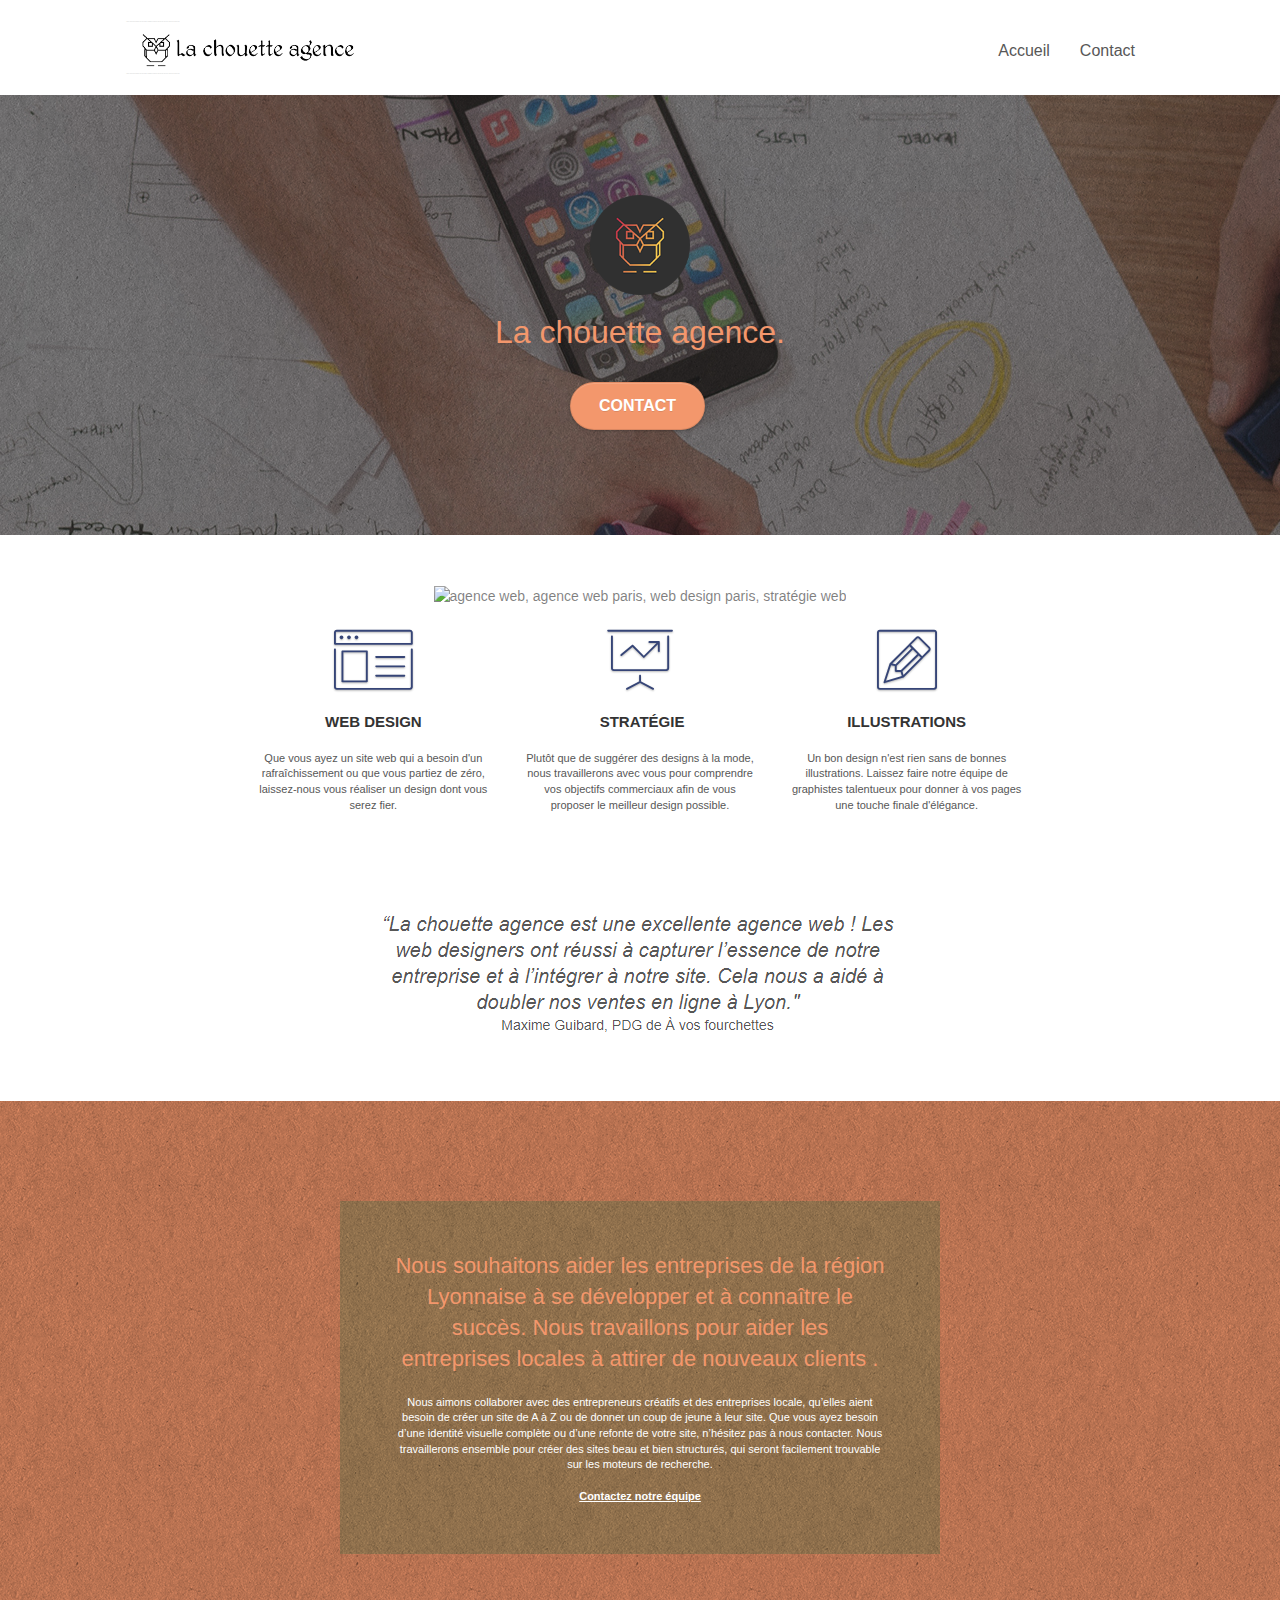
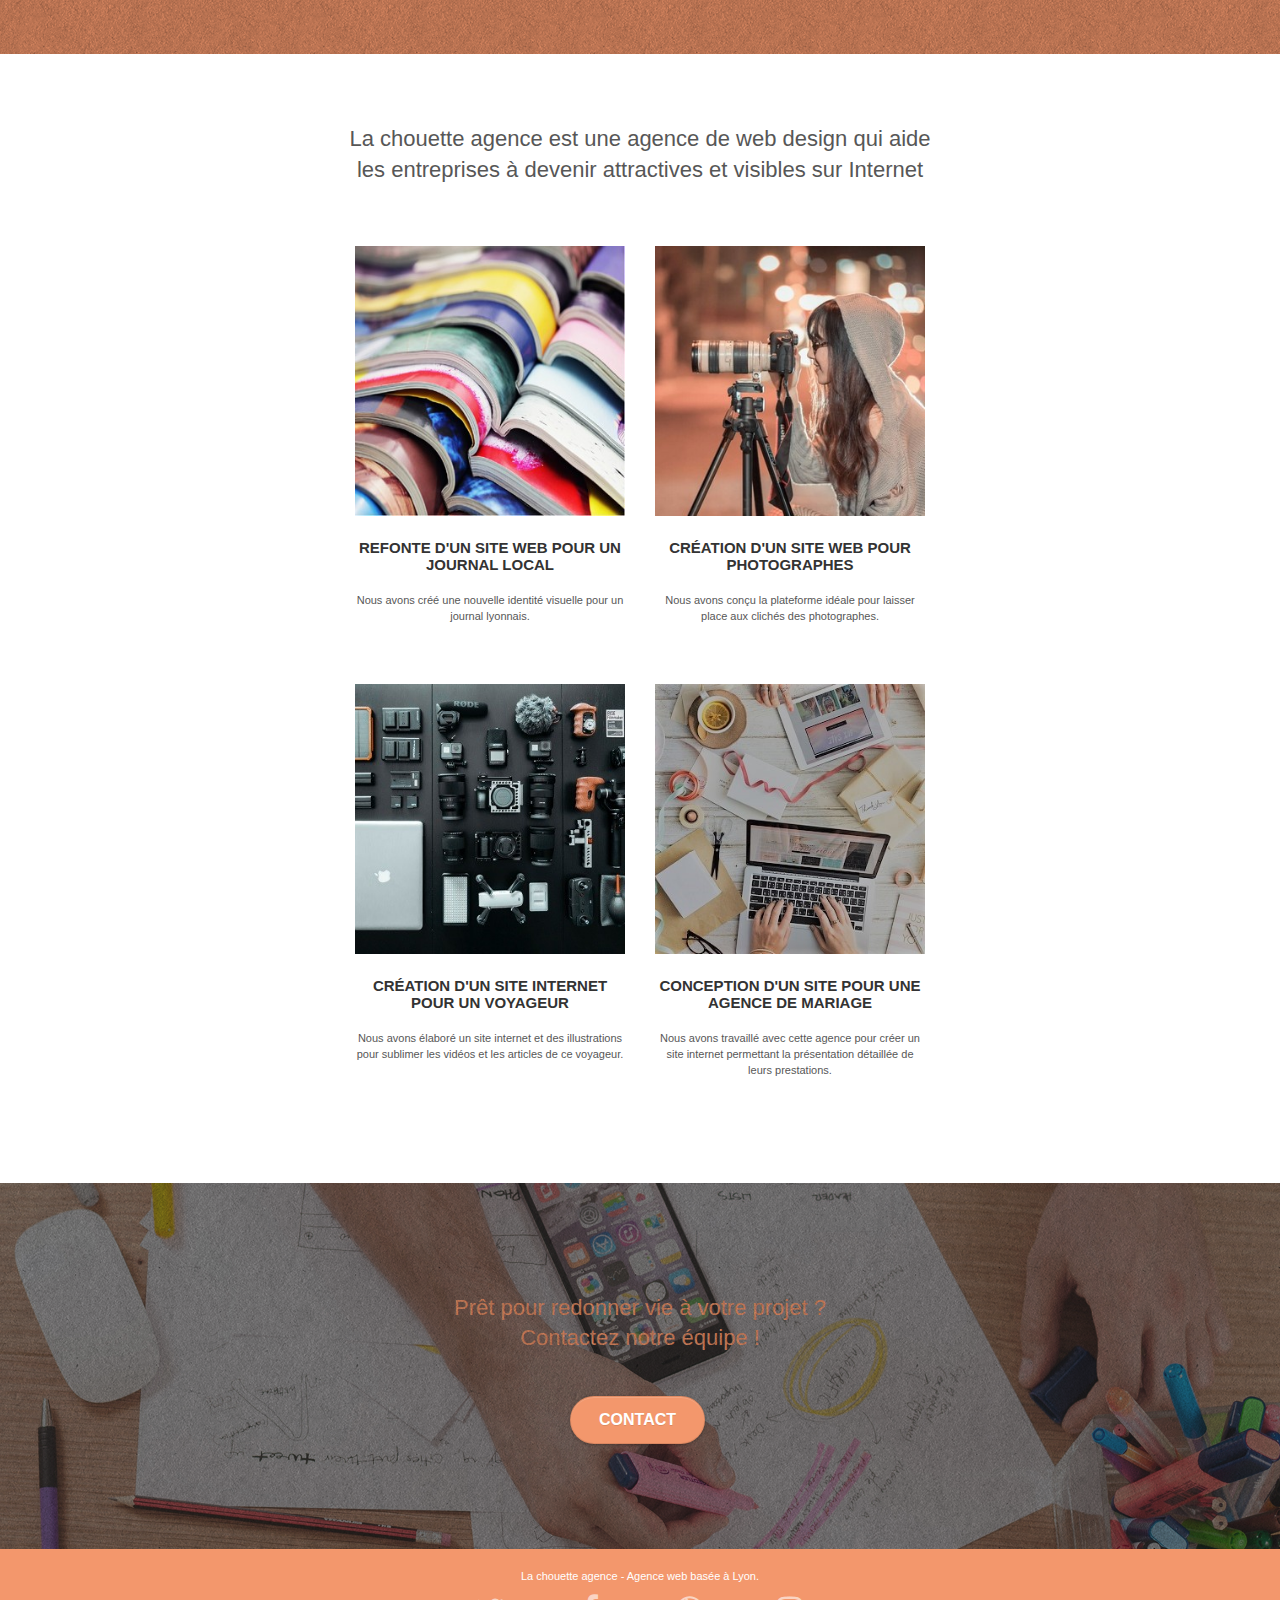
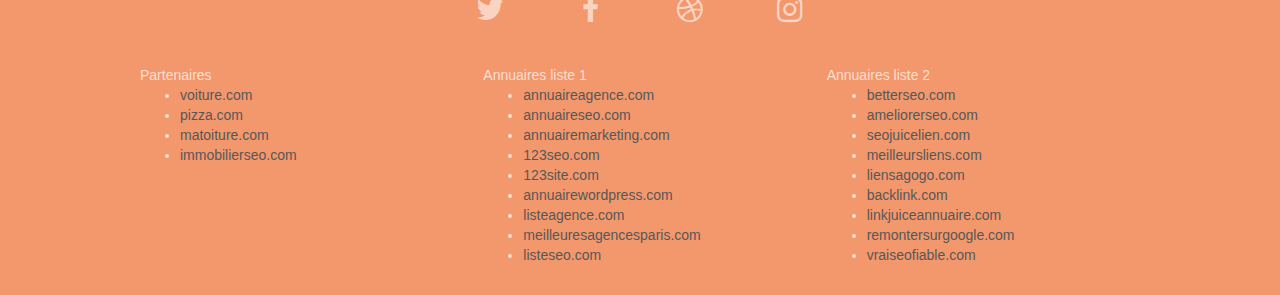
==== index.html @ 69752215 "images + html" ====
<!doctype html>
<html lang="fr">
<head>
    <meta charset="utf-8">
    <meta name="keywords" content="seo, google, site web, site internet, agence design paris, agence design, agence design,agence design,agence design,agence design,agence design,agence design,agence design,agence design">
    <meta name="description" content="La chouette agence est une agence de web design qui aide les entreprises à devenir attractives et visible sur Internet. ">
    <meta name="viewport" content="width=device-width, initial-scale=1.0, viewport-fit=cover">
    <link rel="shortcut icon" type="image/png" href="favicon.jpg">
    
	<link rel="stylesheet" type="text/css" href="./css/bootstrap.css">
	<link rel="stylesheet" type="text/css" href="style.css">
	<link rel="stylesheet" type="text/css" href="./css/font-awesome.css">
	<link rel="stylesheet" type="text/css" href="./css/et-line.css">
	
    
	<script src="./js/jquery-2.1.0.js"></script>
	<script src="./js/bootstrap.js"></script>
	<script src="./js/blocs.js"></script>
	<script src="./js/jquery.touchSwipe.js" defer></script>
	<script src="./js/gmaps.js"></script>

    <title>La Chouette Agence - Agence Web Designer</title>

    
<!-- Analytics -->
 
<!-- Analytics END -->
    
</head>
<body>
<!-- Principal conteneur -->
<div class="page-container">
    
<!-- bloc-0 -->
<div class="bloc bgc-white l-bloc " id="bloc-0">
	<div class="container bloc-sm">

		<nav class="navbar row">
			<div class="navbar-header">
				<div class="keywords" style="color:#cccccc;font-size:1px;">Agence web à paris, stratégie web, web design, illustrations, design de site web, site web, web, internet, site internet, site</div>
				<a class="navbar-brand" href="index.html"><img src="img/la-chouette-agence.png" alt="paris web design logo agence web meilleure agence" height="40" /></a>
				<div class="keywords" style="color:#cccccc;font-size:1px;">Agence web à paris, stratégie web, web design, illustrations, design de site web, site web, web, internet, site internet, site</div>
				<button id="nav-toggle" type="button" class="ui-navbar-toggle navbar-toggle" data-toggle="collapse" data-target=".navbar-1">
					<span class="sr-only">Toggle navigation</span><span class="icon-bar"></span><span class="icon-bar"></span><span class="icon-bar"></span>
				</button>
			</div>
			<div class="collapse navbar-collapse navbar-1 special-dropdown-nav">
				<ul class="site-navigation nav navbar-nav">
					<li>
						<a href="index.html">Accueil</a>
					</li>
					<li>
					</li>
					<li>
						<a href="contact.html">Contact</a>
					</li>
				</ul>
			</div>
		</nav>
	</div>
</div>
<!-- bloc-0 END -->

<!-- bloc-1-presentation -->
<div class="bloc bgc-dark-slate-blue bg-banniere d-bloc bg-t-edge bloc-bg-texture texture-paper b-parallax" id="bloc-1-hero">
	<div class="container bloc-lg">
		<div class="row tight-width-whitespace">
			<div class="col-sm-12">
				<img src="img/logo.png" class="center-block image-resize-mode" width="100" alt="La chouette agence, agence web paris, création logo paris" />
				<h1 class="text-center hero-bloc-text tc-white ">
					La chouette agence.
				</h1>
				<div class="text-center">
					<a href="contact.html" class="btn btn-lg btn-clean btn-rd cta-hero btn-atomic-tangerine" id="cta-hero">Contact</a>
				</div>
			</div>
		</div>
	</div>
</div>
<!-- bloc-1-presentation END -->

<!-- bloc-2-services -->
<div class="bloc bgc-white l-bloc" id="bloc-2-services">
	<div class="container bloc-md">
		<div class="row">
			<div class="col-sm-12 text-center">
				<img alt="agence web, agence web paris, web design paris, stratégie web" src="img/title.png" />
			</div>
		</div>
		<div class="row voffset-lg med-width-whitespace">
			<div class="col-sm-4">
				<div class="text-center">
					<span class="et-icon-browser sm-shadow icon-dark-slate-blue icons icon-lg"></span>
				</div>
				<h3 class="mg-md text-center">
					Web design
				</h3>
				<p class="text-center ">
					Que vous ayez un site web qui a besoin d'un rafraîchissement ou que vous partiez de zéro, laissez-nous vous réaliser un design dont vous serez fier.
				</p>
			</div>
			<div class="col-sm-4">
				<div class="text-center">
					<span class="et-icon-presentation sm-shadow icon-dark-slate-blue icons icon-lg"></span>
				</div>
				<h3 class="mg-md text-center">
					&nbsp;Stratégie
				</h3>
				<p class="text-center ">
					Plutôt que de suggérer des designs à la mode, nous travaillerons avec vous pour comprendre vos objectifs commerciaux afin de vous proposer le meilleur design possible.<br>
				</p>
			</div>
			<div class="col-sm-4">
				<div class="text-center">
					<span class="et-icon-edit sm-shadow icon-dark-slate-blue icons icon-lg"></span>
				</div>
				<h3 class="mg-md text-center">
					Illustrations
				</h3>
				<p class="text-center ">
					Un bon design n'est rien sans de bonnes illustrations. Laissez faire notre équipe de graphistes talentueux pour donner à vos pages une touche finale d'élégance.
				</p>
			</div>
		</div>
		<div class="row voffset-lg voffset">
			<div class="col-xs-12 col-md-8 col-md-offset-2 text-center">
				<img alt="agence web, agence web paris, web design paris, stratégie web" src="img/citation.png" />

			</div>
		</div>
	</div>
</div>
<!-- bloc-2-services END -->

<!-- bloc-3-what-i-do -->
<div class="bloc tc-white bgc-atomic-tangerine bg-presentation d-bloc bloc-bg-texture texture-paper b-parallax" id="bloc-3-what-i-do">
	<div class="container bloc-lg">
		<div class="row tight-width-whitespace black-background">
			<div class="col-sm-12">
				<h2 class="mg-md text-center tc-white">
					Nous souhaitons aider les entreprises de la région Lyonnaise à se développer et à connaître le succès. Nous travaillons pour aider les entreprises locales à attirer de nouveaux clients .<br>
				</h2>
				<p class="text-center white">
					Nous aimons collaborer avec des entrepreneurs créatifs et des entreprises locale, qu’elles aient besoin de créer un site de A à Z ou de donner un coup de jeune à leur site. Que vous ayez besoin d’une identité visuelle complète ou d’une refonte de votre site, n’hésitez pas à nous contacter. Nous travaillerons ensemble pour créer des sites beau et bien structurés, qui seront facilement trouvable sur les moteurs de recherche. <br><br><a class="ltc-white bold-link" href="page2.html">Contactez notre équipe</a><br>
				</p>
			</div>
		</div>
	</div>
</div>
<!-- bloc-3-what-i-do END -->

<!-- bloc-4-portfolio -->
<div class="bloc bgc-white l-bloc" id="bloc-2-services">
	<div class="container bloc-md">
		<div class="row">
			<div class="col-sm-12 text-center">
				<h2>La chouette agence est une agence de web design qui aide <br> 
					les entreprises à devenir attractives et visibles sur Internet </h2>
			</div>
		</div>
		<div class="row tight-width-whitespace portfolio-row">
			<div class="col-sm-6">
				<a href="#" data-lightbox="img/1-journal.jpg" data-gallery-id="gallery-1" data-caption="Refonte d'un site web pour un journal local" data-frame="snapshot-lb"><img src="img/1-journal.jpg" alt="paris web design logo agence web meilleure agence et refonte site web journal" class="img-responsive portfolio-thumb" /></a>
				<h3 class="mg-md text-center">
					Refonte d'un site web pour un journal local
				</h3>
				<p class="text-center">
					Nous avons créé une nouvelle identité visuelle pour un journal lyonnais.
				</p>
			</div>
			<div class="col-sm-6">
				<a href="#" data-lightbox="img/2-photographe.jpg" data-gallery-id="gallery-1" data-caption="Création d'un site web pour photographes" data-frame="snapshot-lb"><img src="img/2-photographe.jpg" class="img-responsive portfolio-thumb" alt="paris web design logo agence web meilleure agence, Création d'un site web pour photographes" /></a>
				<h3 class="mg-md text-center">
					Création d'un site web pour photographes
				</h3>
				<p class="text-center">
					Nous avons conçu la plateforme idéale pour laisser place aux clichés des photographes.
				</p>
			</div>
		</div>
		<div class="row tight-width-whitespace portfolio-row">
			<div class="col-sm-6">
				<a href="#" data-lightbox="img/3-voyageur.jpg" data-gallery-id="gallery-1" data-caption="Création d'un site internet pour un voyageur" data-frame="snapshot-lb"><img src="img/3-voyageur.jpg" class="img-responsive portfolio-thumb" alt="paris web design logo agence web meilleure agence, Création d'un site web pour voyageur"/></a>
				<h3 class="mg-md text-center">
					Création d'un site internet pour un voyageur
				</h3>
				<p class="text-center">
					Nous avons élaboré un site internet et des illustrations pour sublimer les vidéos et les articles de ce voyageur.
				</p>
			</div>
			<div class="col-sm-6">
				<a href="#" data-lightbox="img/4-mariahe.jpg" data-gallery-id="gallery-1" data-caption="Conception d'un site pour une agence de mariage" data-frame="snapshot-lb"><img src="img/4-mariage.jpg" class="img-responsive portfolio-thumb" alt="paris web design logo agence web meilleure agence, Création d'un site web pour agence de mariage" /></a>
				<h3 class="mg-md text-center">
					Conception d'un site pour une agence de mariage
				</h3>
				<p class="text-center">
					Nous avons travaillé avec cette agence pour créer un site internet permettant la présentation détaillée de leurs prestations.
				</p>
			</div>
		</div>
	</div>
</div>
<!-- bloc-4-portfolio END -->

<!-- bloc-5-cta -->
<div class="bloc bgc-dark-slate-blue bg-banniere d-bloc bloc-bg-texture texture-paper" id="bloc-5-cta">
	<div class="container bloc-lg">
		<div class="row">
			<h2 class="mg-md text-center tc-white">
				Prêt pour redonner vie à votre projet ?<br>Contactez notre équipe !
			</h2>
			<div class="col-sm-12 text-center">
				<a href="contact.html" class="btn btn-atomic-tangerine btn-clean btn-rd btn-lg cta-hero">Contact</a>
			</div>
		</div>
	</div>
</div>
<!-- bloc-5-cta END -->

<!-- Footer - bloc-8 -->
<div class="bloc bgc-atomic-tangerine d-bloc" id="bloc-8">
	<div class="container bloc-sm">
		<div class="row">
			<div class="col-sm-12">
				<p class="text-center white">
					La chouette agence - Agence web basée à Lyon.<br>
				</p>
				<div class="row row-no-gutters social">
					<div class="col-sm-3">
						<div class="text-center">
							<a class="social" href="index.html"><span class="fa fa-twitter icon-md"></span></a>
						</div>
					</div>
					<div class="col-sm-3">
						<div class="text-center">
							<a class="social" href="index.html"><span class="fa fa-facebook icon-md"></span></a>
						</div>
					</div>
					<div class="col-sm-3">
						<div class="text-center">
							<a class="social" href="index.html"><span class="fa fa-dribbble icon-md"></span></a>
						</div>
					</div>
					<div class="col-sm-3">
						<div class="text-center">
							<a class="social" href="index.html"><span class="fa fa-instagram icon-md"></span></a>
						</div>
					</div>
					<div class="keywords" style="color:#F3976C;">Agence web à paris, stratégie web, web design, illustrations, design de site web, site web, web, internet, site internet, site</div>
				</div>
				<div class="row">
					<div class="col-sm-4">
						Partenaires
							<ul>
								<li><a href="voiture.com">voiture.com</a></li>
								<li><a href="pizza.com">pizza.com</a></li>
								<li><a href="matoiture.com">matoiture.com</a></li>
								<li><a href="immobilierseo.com">immobilierseo.com</a></li>
							</ul>		
					</div>
					<div class="col-sm-4">
						Annuaires liste 1
						<ul>
							<li><a href="annuaireagence.com">annuaireagence.com</a></li>
							<li><a href="annuaireseo.com">annuaireseo.com</a></li>
							<li><a href="annuairemarketing.com">annuairemarketing.com</a></li>
							<li><a href="123seoture.com">123seo.com</a></li>
							<li><a href="123site.com">123site.com</a></li>
							<li><a href="annuairewordpress.com">annuairewordpress.com</a></li>
							<li><a href="listeagence.com">listeagence.com</a></li>
							<li><a href="meilleuresagencesparis.com">meilleuresagencesparis.com</a></li>
							<li><a href="listeseo.com">listeseo.com</a></li>
						</ul>
					</div>
					<div class="col-sm-4">
						Annuaires liste 2
						<ul>
							<li><a href="betterseo.com">betterseo.com</a></li>
							<li><a href="ameliorerseo.com">ameliorerseo.com</a></li>
							<li><a href="seojuicelien.com">seojuicelien.com</a></li>
							<li><a href="meilleursliens.com">meilleursliens.com</a></li>
							<li><a href="liensagogo.com">liensagogo.com</a></li>
							<li><a href="backlink.com">backlink.com</a></li>
							<li><a href="linkjuiceannuaire.com">linkjuiceannuaire.com</a></li>
							<li><a href="remontersurgoogle.com">remontersurgoogle.com</a></li>
							<li><a href="vraiseofiable.com">vraiseofiable.com</a></li>
						</ul>
					</div>
				</div>
			</div>
		</div>
	</div>
</div>
<!-- Footer - bloc-8 END -->

</div>
<!-- Principal conteneur END -->
    

</body>
</html>
---- style.css ----
body {
    margin: 0;
    padding: 0;
    background: #FFF;
    overflow-x: hidden;
    -webkit-font-smoothing: antialiased;
    -moz-osx-font-smoothing: grayscale;
}

a,
button {
    transition: all .3s ease-in-out;
    outline: none!important;
}

a:hover {
    text-decoration: none;
    cursor: pointer;
}

#page-loading-blocs-notifaction {
    position: fixed;
    top: 0;
    bottom: 0;
    width: 100%;
    z-index: 100000;
    background: #FFFFFF url("img/pageload-spinner.gif") no-repeat center center;
}

.bloc {
    width: 100%;
    clear: both;
    background: 50% 50% no-repeat;
    padding: 0 50px;
    -webkit-background-size: cover;
    -moz-background-size: cover;
    -o-background-size: cover;
    background-size: cover;
    position: relative;
}

.bloc .container {
    padding-left: 0;
    padding-right: 0;
}

.bloc-lg {
    padding: 100px 50px;
}

.bloc-md {
    padding: 50px;
}

.bloc-sm {
    padding: 20px 50px;
}

.bg-center,
.bg-l-edge,
.bg-r-edge,
.bg-t-edge,
.bg-b-edge,
.bg-tl-edge,
.bg-bl-edge,
.bg-tr-edge,
.bg-br-edge,
.bg-repeat {
    -webkit-background-size: auto!important;
    -moz-background-size: auto!important;
    -o-background-size: auto!important;
    background-size: auto!important;
}

.bg-repeat {
    background: repeat;
}

.bg-t-edge {
    background: top no-repeat;
}

.bloc-bg-texture::before {
    content: "";
    background-size: 2px 2px;
    position: absolute;
    top: 0;
    bottom: 0;
    left: 0;
    right: 0;
}

.texture-paper::before {
    background: url("img/texture-paper.png");
    background-size: 280px 280px;
}

.b-parallax {
    background-attachment: fixed;
}

.d-bloc {
    color: rgba(255, 255, 255, .7);
}

.d-bloc button:hover {
    color: rgba(255, 255, 255, .9);
}

.d-bloc .icon-round,
.d-bloc .icon-square,
.d-bloc .icon-rounded,
.d-bloc .icon-semi-rounded-a,
.d-bloc .icon-semi-rounded-b {
    border-color: rgba(255, 255, 255, .9);
}

.d-bloc .divider-h span {
    border-color: rgba(255, 255, 255, .2);
}

.d-bloc .a-btn,
.d-bloc .navbar a,
.d-bloc .navbar-brand,
.d-bloc a .icon-sm,
.d-bloc a .icon-md,
.d-bloc a .icon-lg,
.d-bloc a .icon-xl,
.d-bloc h1 a,
.d-bloc h2 a,
.d-bloc h3 a,
.d-bloc h4 a,
.d-bloc h5 a,
.d-bloc h6 a,
.d-bloc p a {
    color: rgba(255, 255, 255, .6);
}

.d-bloc .a-btn:hover,
.d-bloc .navbar a:hover,
.d-bloc .navbar-brand:hover,
.d-bloc a:hover .icon-sm,
.d-bloc a:hover .icon-md,
.d-bloc a:hover .icon-lg,
.d-bloc a:hover .icon-xl,
.d-bloc h1 a:hover,
.d-bloc h2 a:hover,
.d-bloc h3 a:hover,
.d-bloc h4 a:hover,
.d-bloc h5 a:hover,
.d-bloc h6 a:hover,
.d-bloc p a:hover {
    color: rgba(255, 255, 255, 1);
}

.d-bloc .navbar-toggle .icon-bar {
    background: rgba(255, 255, 255, 1);
}

.d-bloc .btn-wire,
.d-bloc .btn-wire:hover {
    color: rgba(255, 255, 255, 1);
    border-color: rgba(255, 255, 255, 1);
}

.d-bloc .panel {
    color: rgba(0, 0, 0, .5);
}

.d-bloc .panel button:hover {
    color: rgba(0, 0, 0, .7);
}

.d-bloc .panel icon {
    border-color: rgba(0, 0, 0, .7);
}

.d-bloc .panel .divider-h span {
    border-color: rgba(0, 0, 0, .1);
}

.d-bloc .panel .a-btn {
    color: rgba(0, 0, 0, .6);
}

.d-bloc .panel .a-btn:hover {
    color: rgba(0, 0, 0, 1);
}

.d-bloc .panel .btn-wire,
.d-bloc .panel .btn-wire:hover {
    color: rgba(0, 0, 0, .7);
    border-color: rgba(0, 0, 0, .3);
}

.d-bloc .panel,
.l-bloc {
    color: rgba(0, 0, 0, .5);
}

.d-bloc .panel button:hover,
.l-bloc button:hover {
    color: rgba(0, 0, 0, .7);
}

.l-bloc .icon-round,
.l-bloc .icon-square,
.l-bloc .icon-rounded,
.l-bloc .icon-semi-rounded-a,
.l-bloc .icon-semi-rounded-b {
    border-color: rgba(0, 0, 0, .7);
}

.d-bloc .panel .divider-h span,
.l-bloc .divider-h span {
    border-color: rgba(0, 0, 0, .1);
}

.d-bloc .panel .a-btn,
.l-bloc .a-btn,
.l-bloc .navbar a,
.l-bloc .navbar-brand,
.l-bloc a .icon-sm,
.l-bloc a .icon-md,
.l-bloc a .icon-lg,
.l-bloc a .icon-xl,
.l-bloc h1 a,
.l-bloc h2 a,
.l-bloc h3 a,
.l-bloc h4 a,
.l-bloc h5 a,
.l-bloc h6 a,
.l-bloc p a {
    color: rgba(0, 0, 0, .6);
}

.d-bloc .panel .a-btn:hover,
.l-bloc .a-btn:hover,
.l-bloc .navbar a:hover,
.l-bloc .navbar-brand:hover,
.l-bloc a:hover .icon-sm,
.l-bloc a:hover .icon-md,
.l-bloc a:hover .icon-lg,
.l-bloc a:hover .icon-xl,
.l-bloc h1 a:hover,
.l-bloc h2 a:hover,
.l-bloc h3 a:hover,
.l-bloc h4 a:hover,
.l-bloc h5 a:hover,
.l-bloc h6 a:hover,
.l-bloc p a:hover {
    color: rgba(0, 0, 0, 1);
}

.l-bloc .navbar-toggle .icon-bar {
    color: rgba(0, 0, 0, .6);
}

.d-bloc .panel .btn-wire,
.d-bloc .panel .btn-wire:hover,
.l-bloc .btn-wire,
.l-bloc .btn-wire:hover {
    color: rgba(0, 0, 0, .7);
    border-color: rgba(0, 0, 0, .3);
}

.voffset {
    margin-top: 30px;
}

.voffset-lg {
    margin-top: 80px;
}

.row-no-gutters {
    margin-right: 0;
    margin-left: 0;
}

.row.row-no-gutters > [class^="col-"],
.row.row-no-gutters > [class*=" col-"] {
    padding-right: 0;
    padding-left: 0;
}

#bloc-1-hero h1 {
    font-size: 32px;
}

.navbar {
    margin-bottom: 0;
    z-index: 1;
}

.navbar-brand {
    height: auto;
    padding: 3px 15px;
    font-size: 25px;
    font-weight: normal;
    font-weight: 600;
    line-height: 44px;
}

.navbar-brand img {
    max-height: 200px;
    margin: 0 5px 0 0;
    display: inline;
}

.navbar-brand img[src$=svg] {
    min-width: 100px;
}

.nav-center .navbar-brand img {
    margin: 0;
}

.navbar .nav {
    padding-top: 2px;
    margin-right: -16px;
    float: right;
    z-index: 1;
}

.nav > li {
    float: left;
    margin-top: 4px;
    font-size: 16px;
}

.navbar-nav .open .dropdown-menu > li > a {
    text-align: inherit;
}

.nav > li a:hover,
.nav > li a:focus {
    background: transparent;
}

.navbar-toggle {
    margin: 10px 10px 0 0;
    border: 0px;
}

.navbar-toggle:hover {
    background: transparent!important;
}

.navbar-toggle .icon-bar {
    background-color: rgba(0, 0, 0, .5);
    width: 26px;
}

.nav-invert .navbar .nav {
    float: left;
}

.nav-invert .navbar-header,
.nav-invert .navbar-brand {
    float: right;
    position: relative;
    z-index: 2;
}

@media (min-width: 768px) {
    .site-navigation {
        position: absolute;
        top: 50%;
        right: 20px;
        transform: translate(0, -50%);
        -webkit-transform: translateY(-50%);
    }
    .nav > li .dropdown-menu a,
    .nav > li .dropdown-menu a:hover {
        color: #484848;
    }
    .nav-invert .site-navigation {
        left: 0;
        right: 0;
    }
    .nav-center {
        text-align: center;
    }
    .nav-center .navbar-header {
        width: 100%;
    }
    .nav-center .navbar-header,
    .nav-center .navbar-brand,
    .nav-center .nav > li {
        float: none;
        display: inline-block;
    }
    .nav-center .site-navigation {
        position: relative;
        width: 100%;
        right: 0;
        margin-right: 0px;
        margin-top: 20px;
    }
    .nav-center.mini-nav .navbar-toggle {
        float: none;
        margin: 10px auto 0;
    }
}

.nav > li > .dropdown a {
    background: none!important;
    display: block;
    padding: 14px 15px;
}

nav .caret {
    margin: 0 5px;
}

.dropdown-menu .dropdown-menu {
    top: -8px;
    left: 100%;
}

.dropdown-menu .dropmenu-flow-right {
    top: 100%;
    left: 0;
    margin-left: -1px;
    border-top-left-radius: 0;
    border-top-right-radius: 0;
}

.dropdown-menu .dropdown span {
    border: 4px solid black;
    border-top-color: transparent;
    border-right-color: transparent;
    border-bottom-color: transparent;
    margin: 6px -5px 0 0!important;
    float: right;
}

.mg-md {
    margin-top: 10px;
    margin-bottom: 20px;
}

.mg-lg {
    margin-top: 10px;
    margin-bottom: 40px;
}

.btn {
    margin: 0 5px 5px 0;
}

.btn.pull-right {
    margin: 0 0 5px 5px;
}

.btn-d,
.btn-d:hover,
.btn-d:focus {
    color: #FFF;
    background: rgba(0, 0, 0, .3);
}

button {
    outline: none!important;
}

.btn-rd {
    border-radius: 40px;
}

.btn-clean {
    border: 1px solid rgba(0, 0, 0, .08);
    border-bottom-color: rgba(0, 0, 0, .1);
    text-shadow: 0 1px 0 rgba(0, 0, 1, .1);
    box-shadow: 0 1px 3px rgba(0, 0, 1, .25), inset 0 1px 0 0 rgba(255, 255, 255, .15);
}

.icon-md {
    font-size: 30px!important;
}

.icon-lg {
    font-size: 60px!important;
}

.sm-shadow {
    text-shadow: 0 1px 2px rgba(0, 0, 0, .3);
}

.panel-sq,
.panel-sq .panel-heading,
.panel-sq .panel-footer {
    border-radius: 0;
}

.panel-rd {
    border-radius: 30px;
}

.panel-rd .panel-heading {
    border-radius: 29px 29px 0 0;
}

.panel-rd .panel-footer {
    border-radius: 0 0 29px 29px;
}

.form-control {
    border-color: rgba(0, 0, 0, .1);
    box-shadow: none;
}

.scrollToTop {
    width: 40px;
    height: 40px;
    position: fixed;
    bottom: 20px;
    right: 20px;
    opacity: 0;
    z-index: 500;
    transition: all .3s ease-in-out;
}

.scrollToTop span {
    margin-top: 6px;
}

.showScrollTop {
    font-size: 14px;
    opacity: 1;
}

a[data-lightbox] {
    position: relative;
    display: block;
    text-align: center;
}

a[data-lightbox]:hover::before {
    content: "+";
    font-family: "HelveticaNeue-Light", "Helvetica Neue Light", "Helvetica Neue", Helvetica, Arial;
    font-size: 32px;
    width: 50px;
    height: 50px;
    margin-left: -25px;
    border-radius: 50%;
    background: rgba(0, 0, 0, .6);
    color: #FFF;
    font-weight: 100;
    z-index: 1;
    position: absolute;
    top: 50%;
    transform: translateY(-50%);
    -webkit-transform: translateY(-50%);
}

a[data-lightbox]:hover img {
    opacity: 0.6;
    -webkit-animation-fill-mode: none;
    animation-fill-mode: none;
}

#lightbox-modal {
    display: flex;
    align-items: center;
}

#lightbox-modal .modal-dialog {
    width: 90%;
    max-width: 900px;
    margin: 0 auto 0;
}

#lightbox-modal .modal-dialog img {
    max-height: 90vh;
    margin: 0 auto;
}

.lightbox-caption {
    padding: 20px;
    color: #FFF;
    background: rgba(0, 0, 0, .5);
    position: absolute;
    left: 15px;
    right: 15px;
    bottom: 5px;
}

.close-lightbox {
    color: #FFF;
    font-size: 30px;
    position: absolute;
    top: 20px;
    right: 20px;
    z-index: 20;
    background: rgba(0, 0, 0, .5);
    border: none;
    line-height: 30px;
    padding: 0 9px 5px;
    opacity: 0.3;
}

.close-lightbox:hover,
.next-lightbox:hover,
.prev-lightbox:hover {
    opacity: 1.0;
    color: #FFF;
}

.next-lightbox,
.prev-lightbox {
    font-size: 20px;
    color: rgba(255, 255, 255, .9);
    background: rgba(0, 0, 0, .5);
    transition: all .2s ease-in-out;
    position: absolute;
    top: 45%;
    z-index: 1;
    opacity: 0.4;
}

.next-lightbox {
    padding: 6px 8px 1px 13px;
    right: 25px;
}

.prev-lightbox {
    padding: 6px 13px 1px 10px;
    left: 25px;
}

.snapshot-lb .modal-body {
    padding-bottom: 45px;
}

.snapshot-lb .lightbox-caption {
    padding: 0;
    color: rgba(0, 0, 0, .5);
    background: none;
}

h1,
h2,
h3,
h4,
h5,
h6,
p,
label,
.btn,
a {
    font-family: "helvetica";
    font-weight: 400;
    color: #575757!important;
}

.container {
    max-width: 1000px;
}

.hero-bloc-text {
    font-size: 38px;
}

.hero-bloc-text-sub {
    font-size: 36px;
}

.statement-bloc-text {
    line-height: 26px;
    font-style: italic;
    font-size: 20px;
    text-align: center;
    font-weight: lighter;
    max-width: 520px;
    margin: auto auto auto auto;
}

p {
    font-size: 11px;
}

.tight-width-whitespace {
    max-width: 600px;
    margin: auto auto auto auto;
}

.h1 {
    font-size: 20px;
    font-family: "Open Sans";
}

.cta-hero {
    margin-top: 22px;
    color: #FFFFFF!important;
    text-transform: uppercase;
    padding: 12px 28px 12px 28px;
    font-size: 16px;
    font-weight: 700;
}

.social {
    max-width: 400px;
    margin: auto auto auto auto;
}

h2 {
    font-size: 22px;
    line-height: 1.4em;
}

h3 {
    font-size: 15px;
    text-transform: uppercase;
    font-weight: 700;
    color: #333333!important;
}

.med-width-whitespace {
    max-width: 800px;
    margin: auto auto auto auto;
    box-shadow: 0px 0px 0px #000000;
}

h1 {
    color: #333333!important;
}

h4 {
    color: #333333!important;
}

.icons {
    margin-bottom: 14px;
    margin-top: 24px;
}

.white {
    color: #FFFFFF!important;
}

.portfolio-thumb {
    margin-bottom: 24px;
}

.portfolio-row {
    margin-bottom: 44px;
    margin-top: 50px;
}

.avatar {
    box-shadow: 0px 4px 9px rgba(0, 0, 0, 0.3);
}

.black-background {
    background-color: rgba(165, 147, 99, 0.7);
    padding: 40px 40px 40px 40px;
}

.bold-link {
    font-weight: 900;
    text-decoration: underline!important;
}

.bgc-white {
    background-color: #FFFFFF;
}

.bgc-dark-slate-blue {
    background-color: #364577;
}

.bgc-atomic-tangerine {
    background-color: #F3976C;
}

.tc-white {
    color: #F3976C!important;
}

.btn-atomic-tangerine {
    background: #F3976C;
    color: #FFFFFF!important;
}

.btn-atomic-tangerine:hover {
    background: #c27956!important;
    color: #FFFFFF!important;
}

.ltc-white {
    color: #FFFFFF!important;
}

.ltc-white:hover {
    color: #cccccc!important;
}

.ltc-atomic-tangerine {
    color: #F3976C!important;
}

.ltc-atomic-tangerine:hover {
    color: #c27956!important;
}

.icon-dark-slate-blue {
    color: #364577!important;
    border-color: #364577!important;
}

.bg-dots-bg {
    background-image: url("img/dots-bg.png");
}

.bg-lines-h2-bg {
    background-image: url("img/lines-h2-bg.png");
}

.bg-banniere {
    background-image: url("img/la-chouette-agence-banniere.jpg");
}

.bg-presentation {
    background-image: url("img/image-de-presentation.bmp");
}

@media (max-width: 1024px) {
    .bloc {
        padding-left: 20px;
        padding-right: 20px;
    }
    .bloc.full-width-bloc,
    .bloc-tile-2.full-width-bloc .container,
    .bloc-tile-3.full-width-bloc .container,
    .bloc-tile-4.full-width-bloc .container {
        padding-left: 0;
        padding-right: 0;
    }
}

@media (max-width: 992px) and (min-width: 768px) {
    .navbar .nav {
        max-width: 80%
    }
    .nav-center.navbar .nav {
        max-width: 100%
    }
}

@media only screen and (min-device-width: 768px) and (max-device-width: 1024px) and (orientation: landscape) {
    .b-parallax {
        background-attachment: scroll;
    }
}

@media only screen and (min-device-width: 1024px) and (max-device-width: 1366px) and (-webkit-min-device-pixel-ratio: 1.5) {
    .b-parallax {
        background-attachment: scroll;
    }
}

@media (max-width: 991px) {
    .container {
        width: 100%;
    }
    .b-parallax {
        background-attachment: scroll;
    }
    .page-container,
    #hero-bloc {
        overflow-x: hidden;
        position: relative;
    }
    .bloc {
        padding-left: constant(safe-area-inset-left);
        padding-right: constant(safe-area-inset-right);
    }
    .bloc-group,
    .bloc-group .bloc {
        display: block;
        width: 100%;
    }
    .bloc-fill-screen .fill-bloc-top-edge,
    .bloc-fill-screen .fill-bloc-bottom-edge {
        padding: 0 20px;
        padding-left: constant(safe-area-inset-left);
        padding-right: constant(safe-area-inset-right);
    }
}

@media (max-width: 767px) {
    .page-container {
        overflow-x: hidden;
        position: relative;
    }
    h1,
    h2,
    h3,
    h4,
    h5,
    h6,
    p,
    #disqus_thread {
        padding-left: 10px!important;
        padding-right: 10px!important;
    }
    .b-parallax {
        background-attachment: scroll;
    }
    .navbar .nav {
        padding-top: 0;
        border-top: 1px solid rgba(0, 0, 0, .2);
        float: none!important;
    }
    .navbar.row {
        margin-left: 0;
        margin-right: 0;
    }
    .site-navigation {
        position: inherit;
        transform: none;
        -webkit-transform: none;
        -ms-transform: none;
    }
    .nav > li {
        margin-top: 0;
        border-bottom: 1px solid rgba(0, 0, 0, .1);
        background: rgba(0, 0, 0, .05);
        text-align: left;
        padding-left: 15px;
        width: 100%;
    }
    .nav > li:hover {
        background: rgba(0, 0, 0, .08);
    }
    .dropdown .dropdown a .caret {
        float: none;
        margin: 5px 0 0 10px!important;
        border: 4px solid black;
        border-bottom-color: transparent;
        border-right-color: transparent;
        border-left-color: transparent;
    }
    #hero-bloc .navbar .nav {
        background: rgba(0, 0, 0, .8);
    }
    #hero-bloc .navbar .nav a {
        color: rgba(255, 255, 255, .6);
    }
    .hero {
        padding: 50px 0;
    }
    .hero-nav {
        left: -1px;
        right: -1px;
    }
    .navbar-collapse {
        padding: 0;
        overflow-x: hidden;
        -webkit-box-shadow: none;
        box-shadow: none;
    }
    .navbar-brand img {
        max-height: 40px;
        width: auto;
    }
    .nav-invert .navbar-header {
        float: none;
        width: 100%;
    }
    .nav-invert .navbar-toggle {
        float: left;
        margin-left: 10px;
    }
    .bloc {
        padding-left: 0;
        padding-right: 0;
    }
    .bloc-xxl,
    .bloc-xl,
    .bloc-lg {
        padding: 40px 0;
    }
    .bloc-sm,
    .bloc-md {
        padding-left: 0;
        padding-right: 0;
    }
    .bloc-tile-2 .container,
    .bloc-tile-3 .container,
    .bloc-tile-4 .container,
    .bloc-fill-screen .fill-bloc-top-edge,
    .bloc-fill-screen .fill-bloc-bottom-edge {
        padding-left: 0;
        padding-right: 0;
    }
    .a-block {
        padding: 0 10px;
    }
    .btn-dwn {
        display: none;
    }
    .voffset {
        margin-top: 5px;
    }
    .voffset-md {
        margin-top: 20px;
    }
    .voffset-lg {
        margin-top: 30px;
    }
    form {
        padding: 5px;
    }
    .close-lightbox {
        display: inline-block;
    }
    .blocsapp-device-iphone5 {
        background-size: 216px 425px;
        padding-top: 60px;
        width: 216px;
        height: 425px;
    }
    .blocsapp-device-iphone5 img {
        width: 180px;
        height: 320px;
    }
}

@media (max-width: 400px) {
    .bloc {
        padding-left: 0;
        padding-right: 0;
    }
}

@media (max-width: 767px) {
    .bloc-mob-center-text {
        text-align: center;
    }
}
---- css/et-line.css ----
@font-face {
    font-family: et-line;
    src: url(../fonts/et-line.eot);
    src: url(../fonts/et-line.eot?#iefix) format('embedded-opentype'), url(../fonts/et-line.woff) format('woff'), url(../fonts/et-line.ttf) format('truetype'), url(../fonts/et-line.svg#et-line) format('svg');
    font-weight: 400;
    font-style: normal
}

.et-icon-adjustments,
.et-icon-alarmclock,
.et-icon-anchor,
.et-icon-aperture,
.et-icon-attachment,
.et-icon-bargraph,
.et-icon-basket,
.et-icon-beaker,
.et-icon-bike,
.et-icon-book-open,
.et-icon-briefcase,
.et-icon-browser,
.et-icon-calendar,
.et-icon-camera,
.et-icon-caution,
.et-icon-chat,
.et-icon-circle-compass,
.et-icon-clipboard,
.et-icon-clock,
.et-icon-cloud,
.et-icon-compass,
.et-icon-desktop,
.et-icon-dial,
.et-icon-document,
.et-icon-documents,
.et-icon-download,
.et-icon-dribbble,
.et-icon-edit,
.et-icon-envelope,
.et-icon-expand,
.et-icon-facebook,
.et-icon-flag,
.et-icon-focus,
.et-icon-gears,
.et-icon-genius,
.et-icon-gift,
.et-icon-global,
.et-icon-globe,
.et-icon-googleplus,
.et-icon-grid,
.et-icon-happy,
.et-icon-hazardous,
.et-icon-heart,
.et-icon-hotairballoon,
.et-icon-hourglass,
.et-icon-key,
.et-icon-laptop,
.et-icon-layers,
.et-icon-lifesaver,
.et-icon-lightbulb,
.et-icon-linegraph,
.et-icon-linkedin,
.et-icon-lock,
.et-icon-magnifying-glass,
.et-icon-map,
.et-icon-map-pin,
.et-icon-megaphone,
.et-icon-mic,
.et-icon-mobile,
.et-icon-newspaper,
.et-icon-notebook,
.et-icon-paintbrush,
.et-icon-paperclip,
.et-icon-pencil,
.et-icon-phone,
.et-icon-picture,
.et-icon-pictures,
.et-icon-piechart,
.et-icon-presentation,
.et-icon-pricetags,
.et-icon-printer,
.et-icon-profile-female,
.et-icon-profile-male,
.et-icon-puzzle,
.et-icon-quote,
.et-icon-recycle,
.et-icon-refresh,
.et-icon-ribbon,
.et-icon-rss,
.et-icon-sad,
.et-icon-scissors,
.et-icon-scope,
.et-icon-search,
.et-icon-shield,
.et-icon-speedometer,
.et-icon-strategy,
.et-icon-streetsign,
.et-icon-tablet,
.et-icon-target,
.et-icon-telescope,
.et-icon-toolbox,
.et-icon-tools,
.et-icon-tools-2,
.et-icon-trophy,
.et-icon-tumblr,
.et-icon-twitter,
.et-icon-upload,
.et-icon-video,
.et-icon-wallet,
.et-icon-wine {
    font-family: et-line;
    speak: none;
    font-style: normal;
    font-weight: 400;
    font-variant: normal;
    text-transform: none;
    line-height: 1;
    -webkit-font-smoothing: antialiased;
    -moz-osx-font-smoothing: grayscale;
    display: inline-block
}

.et-icon-mobile:before {
    content: "\e000"
}

.et-icon-laptop:before {
    content: "\e001"
}

.et-icon-desktop:before {
    content: "\e002"
}

.et-icon-tablet:before {
    content: "\e003"
}

.et-icon-phone:before {
    content: "\e004"
}

.et-icon-document:before {
    content: "\e005"
}

.et-icon-documents:before {
    content: "\e006"
}

.et-icon-search:before {
    content: "\e007"
}

.et-icon-clipboard:before {
    content: "\e008"
}

.et-icon-newspaper:before {
    content: "\e009"
}

.et-icon-notebook:before {
    content: "\e00a"
}

.et-icon-book-open:before {
    content: "\e00b"
}

.et-icon-browser:before {
    content: "\e00c"
}

.et-icon-calendar:before {
    content: "\e00d"
}

.et-icon-presentation:before {
    content: "\e00e"
}

.et-icon-picture:before {
    content: "\e00f"
}

.et-icon-pictures:before {
    content: "\e010"
}

.et-icon-video:before {
    content: "\e011"
}

.et-icon-camera:before {
    content: "\e012"
}

.et-icon-printer:before {
    content: "\e013"
}

.et-icon-toolbox:before {
    content: "\e014"
}

.et-icon-briefcase:before {
    content: "\e015"
}

.et-icon-wallet:before {
    content: "\e016"
}

.et-icon-gift:before {
    content: "\e017"
}

.et-icon-bargraph:before {
    content: "\e018"
}

.et-icon-grid:before {
    content: "\e019"
}

.et-icon-expand:before {
    content: "\e01a"
}

.et-icon-focus:before {
    content: "\e01b"
}

.et-icon-edit:before {
    content: "\e01c"
}

.et-icon-adjustments:before {
    content: "\e01d"
}

.et-icon-ribbon:before {
    content: "\e01e"
}

.et-icon-hourglass:before {
    content: "\e01f"
}

.et-icon-lock:before {
    content: "\e020"
}

.et-icon-megaphone:before {
    content: "\e021"
}

.et-icon-shield:before {
    content: "\e022"
}

.et-icon-trophy:before {
    content: "\e023"
}

.et-icon-flag:before {
    content: "\e024"
}

.et-icon-map:before {
    content: "\e025"
}

.et-icon-puzzle:before {
    content: "\e026"
}

.et-icon-basket:before {
    content: "\e027"
}

.et-icon-envelope:before {
    content: "\e028"
}

.et-icon-streetsign:before {
    content: "\e029"
}

.et-icon-telescope:before {
    content: "\e02a"
}

.et-icon-gears:before {
    content: "\e02b"
}

.et-icon-key:before {
    content: "\e02c"
}

.et-icon-paperclip:before {
    content: "\e02d"
}

.et-icon-attachment:before {
    content: "\e02e"
}

.et-icon-pricetags:before {
    content: "\e02f"
}

.et-icon-lightbulb:before {
    content: "\e030"
}

.et-icon-layers:before {
    content: "\e031"
}

.et-icon-pencil:before {
    content: "\e032"
}

.et-icon-tools:before {
    content: "\e033"
}

.et-icon-tools-2:before {
    content: "\e034"
}

.et-icon-scissors:before {
    content: "\e035"
}

.et-icon-paintbrush:before {
    content: "\e036"
}

.et-icon-magnifying-glass:before {
    content: "\e037"
}

.et-icon-circle-compass:before {
    content: "\e038"
}

.et-icon-linegraph:before {
    content: "\e039"
}

.et-icon-mic:before {
    content: "\e03a"
}

.et-icon-strategy:before {
    content: "\e03b"
}

.et-icon-beaker:before {
    content: "\e03c"
}

.et-icon-caution:before {
    content: "\e03d"
}

.et-icon-recycle:before {
    content: "\e03e"
}

.et-icon-anchor:before {
    content: "\e03f"
}

.et-icon-profile-male:before {
    content: "\e040"
}

.et-icon-profile-female:before {
    content: "\e041"
}

.et-icon-bike:before {
    content: "\e042"
}

.et-icon-wine:before {
    content: "\e043"
}

.et-icon-hotairballoon:before {
    content: "\e044"
}

.et-icon-globe:before {
    content: "\e045"
}

.et-icon-genius:before {
    content: "\e046"
}

.et-icon-map-pin:before {
    content: "\e047"
}

.et-icon-dial:before {
    content: "\e048"
}

.et-icon-chat:before {
    content: "\e049"
}

.et-icon-heart:before {
    content: "\e04a"
}

.et-icon-cloud:before {
    content: "\e04b"
}

.et-icon-upload:before {
    content: "\e04c"
}

.et-icon-download:before {
    content: "\e04d"
}

.et-icon-target:before {
    content: "\e04e"
}

.et-icon-hazardous:before {
    content: "\e04f"
}

.et-icon-piechart:before {
    content: "\e050"
}

.et-icon-speedometer:before {
    content: "\e051"
}

.et-icon-global:before {
    content: "\e052"
}

.et-icon-compass:before {
    content: "\e053"
}

.et-icon-lifesaver:before {
    content: "\e054"
}

.et-icon-clock:before {
    content: "\e055"
}

.et-icon-aperture:before {
    content: "\e056"
}

.et-icon-quote:before {
    content: "\e057"
}

.et-icon-scope:before {
    content: "\e058"
}

.et-icon-alarmclock:before {
    content: "\e059"
}

.et-icon-refresh:before {
    content: "\e05a"
}

.et-icon-happy:before {
    content: "\e05b"
}

.et-icon-sad:before {
    content: "\e05c"
}

.et-icon-facebook:before {
    content: "\e05d"
}

.et-icon-twitter:before {
    content: "\e05e"
}

.et-icon-googleplus:before {
    content: "\e05f"
}

.et-icon-rss:before {
    content: "\e060"
}

.et-icon-tumblr:before {
    content: "\e061"
}

.et-icon-linkedin:before {
    content: "\e062"
}

.et-icon-dribbble:before {
    content: "\e063"
}
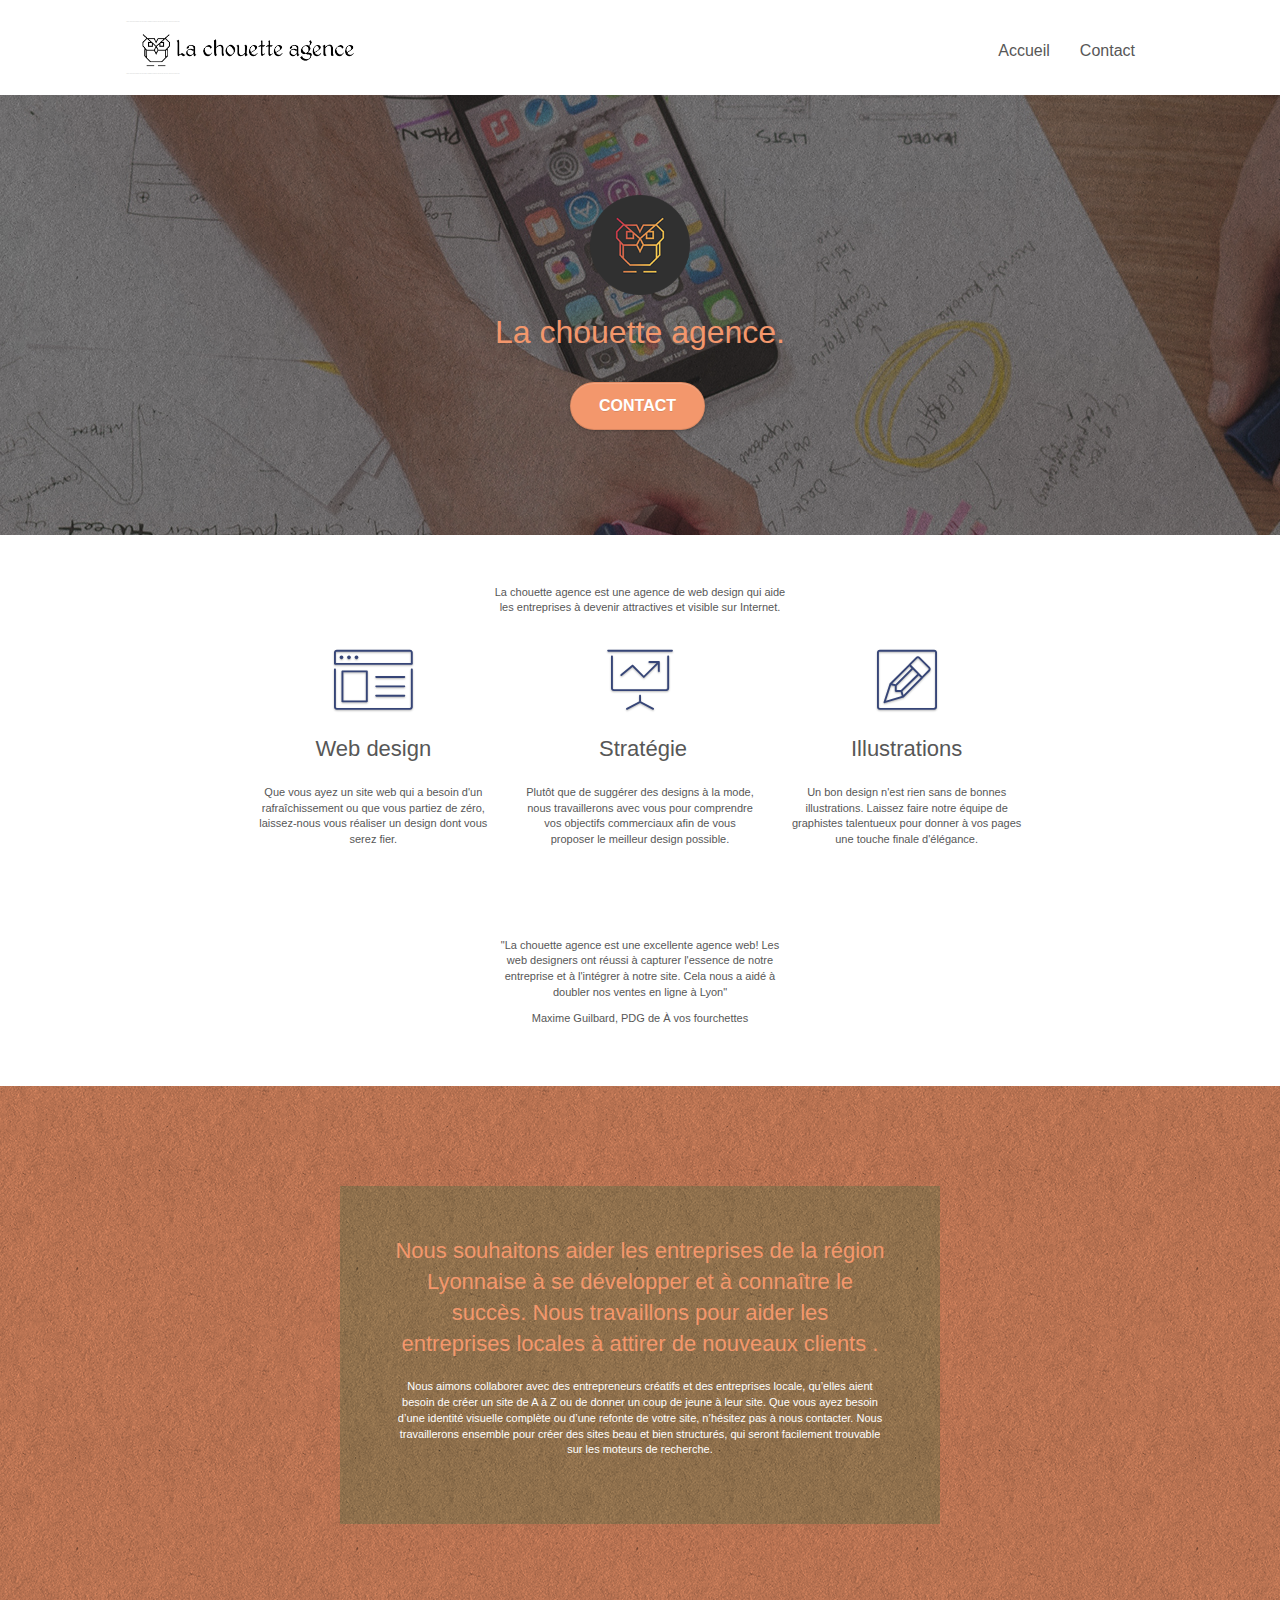
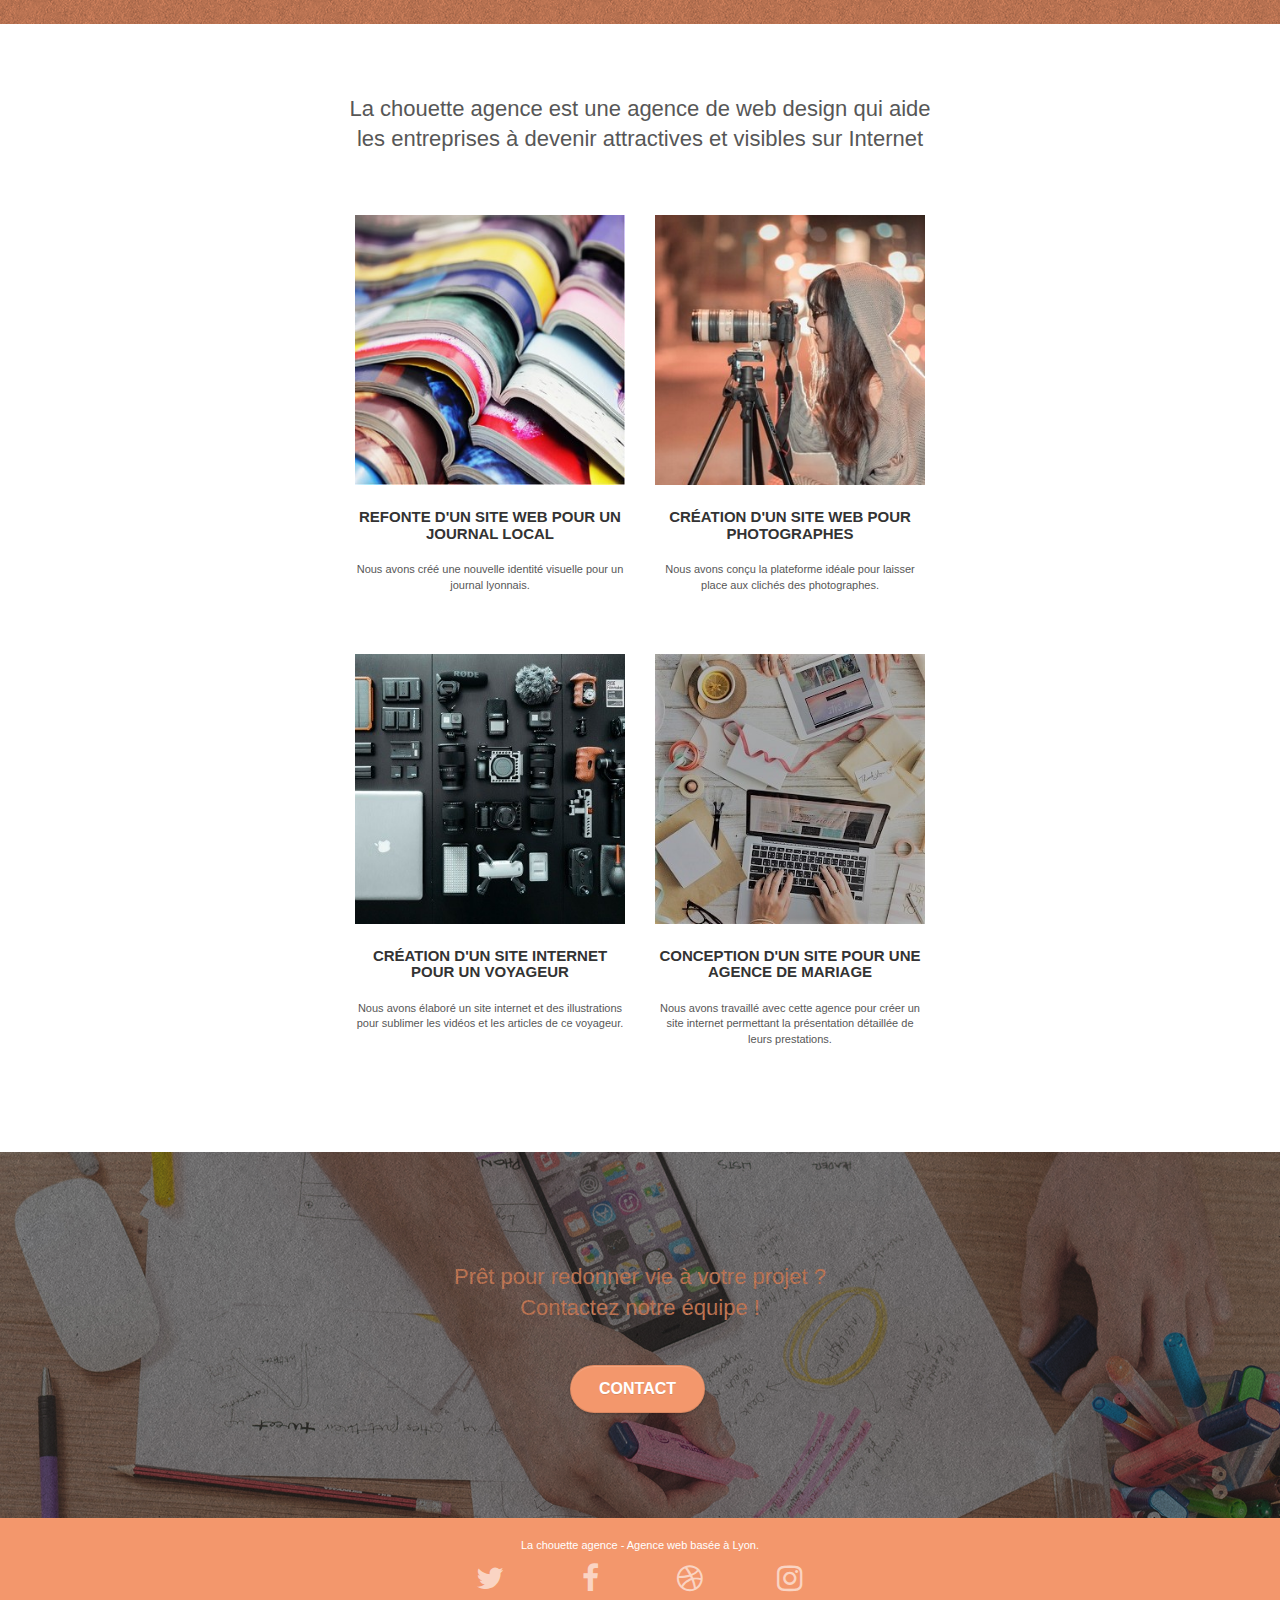
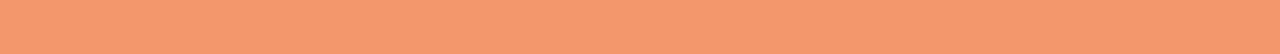
==== commit 4c12216d: "modif html + css" ====
--- a/index.html
+++ b/index.html
@@ -48,8 +48,6 @@
 				<ul class="site-navigation nav navbar-nav">
 					<li>
 						<a href="index.html">Accueil</a>
-					</li>
-					<li>
 					</li>
 					<li>
 						<a href="contact.html">Contact</a>
@@ -84,7 +82,9 @@
 	<div class="container bloc-md">
 		<div class="row">
 			<div class="col-sm-12 text-center">
-				<img alt="agence web, agence web paris, web design paris, stratégie web" src="img/title.png" />
+				<p>La chouette agence est une agence de web design qui aide<br/>
+					les entreprises à devenir attractives et visible sur Internet.
+				 </p>
 			</div>
 		</div>
 		<div class="row voffset-lg med-width-whitespace">
@@ -92,9 +92,9 @@
 				<div class="text-center">
 					<span class="et-icon-browser sm-shadow icon-dark-slate-blue icons icon-lg"></span>
 				</div>
-				<h3 class="mg-md text-center">
+				<h2 class="mg-md text-center">
 					Web design
-				</h3>
+				</h2>
 				<p class="text-center ">
 					Que vous ayez un site web qui a besoin d'un rafraîchissement ou que vous partiez de zéro, laissez-nous vous réaliser un design dont vous serez fier.
 				</p>
@@ -103,9 +103,9 @@
 				<div class="text-center">
 					<span class="et-icon-presentation sm-shadow icon-dark-slate-blue icons icon-lg"></span>
 				</div>
-				<h3 class="mg-md text-center">
+				<h2 class="mg-md text-center">
 					&nbsp;Stratégie
-				</h3>
+				</h2>
 				<p class="text-center ">
 					Plutôt que de suggérer des designs à la mode, nous travaillerons avec vous pour comprendre vos objectifs commerciaux afin de vous proposer le meilleur design possible.<br>
 				</p>
@@ -114,9 +114,9 @@
 				<div class="text-center">
 					<span class="et-icon-edit sm-shadow icon-dark-slate-blue icons icon-lg"></span>
 				</div>
-				<h3 class="mg-md text-center">
+				<h2 class="mg-md text-center">
 					Illustrations
-				</h3>
+				</h2>
 				<p class="text-center ">
 					Un bon design n'est rien sans de bonnes illustrations. Laissez faire notre équipe de graphistes talentueux pour donner à vos pages une touche finale d'élégance.
 				</p>
@@ -124,8 +124,12 @@
 		</div>
 		<div class="row voffset-lg voffset">
 			<div class="col-xs-12 col-md-8 col-md-offset-2 text-center">
-				<img alt="agence web, agence web paris, web design paris, stratégie web" src="img/citation.png" />
-
+				<p>"La chouette agence est une excellente agence web! Les<br/>
+					web designers ont réussi à capturer l'essence de notre<br/>
+					entreprise et à l'intégrer à notre site. Cela nous a aidé à<br/>
+					doubler nos ventes en ligne à Lyon"
+				</p>
+					<p>Maxime Guilbard, PDG de À vos fourchettes</p>
 			</div>
 		</div>
 	</div>
@@ -141,7 +145,7 @@
 					Nous souhaitons aider les entreprises de la région Lyonnaise à se développer et à connaître le succès. Nous travaillons pour aider les entreprises locales à attirer de nouveaux clients .<br>
 				</h2>
 				<p class="text-center white">
-					Nous aimons collaborer avec des entrepreneurs créatifs et des entreprises locale, qu’elles aient besoin de créer un site de A à Z ou de donner un coup de jeune à leur site. Que vous ayez besoin d’une identité visuelle complète ou d’une refonte de votre site, n’hésitez pas à nous contacter. Nous travaillerons ensemble pour créer des sites beau et bien structurés, qui seront facilement trouvable sur les moteurs de recherche. <br><br><a class="ltc-white bold-link" href="page2.html">Contactez notre équipe</a><br>
+					Nous aimons collaborer avec des entrepreneurs créatifs et des entreprises locale, qu’elles aient besoin de créer un site de A à Z ou de donner un coup de jeune à leur site. Que vous ayez besoin d’une identité visuelle complète ou d’une refonte de votre site, n’hésitez pas à nous contacter. Nous travaillerons ensemble pour créer des sites beau et bien structurés, qui seront facilement trouvable sur les moteurs de recherche. <br><br>
 				</p>
 			</div>
 		</div>
@@ -160,7 +164,7 @@
 		</div>
 		<div class="row tight-width-whitespace portfolio-row">
 			<div class="col-sm-6">
-				<a href="#" data-lightbox="img/1-journal.jpg" data-gallery-id="gallery-1" data-caption="Refonte d'un site web pour un journal local" data-frame="snapshot-lb"><img src="img/1-journal.jpg" alt="paris web design logo agence web meilleure agence et refonte site web journal" class="img-responsive portfolio-thumb" /></a>
+				<img src="img/1-journal.jpg" alt="paris web design logo agence web meilleure agence et refonte site web journal" class="img-responsive portfolio-thumb" /></a>
 				<h3 class="mg-md text-center">
 					Refonte d'un site web pour un journal local
 				</h3>
@@ -169,7 +173,7 @@
 				</p>
 			</div>
 			<div class="col-sm-6">
-				<a href="#" data-lightbox="img/2-photographe.jpg" data-gallery-id="gallery-1" data-caption="Création d'un site web pour photographes" data-frame="snapshot-lb"><img src="img/2-photographe.jpg" class="img-responsive portfolio-thumb" alt="paris web design logo agence web meilleure agence, Création d'un site web pour photographes" /></a>
+				<img src="img/2-photographe.jpg" class="img-responsive portfolio-thumb" alt="paris web design logo agence web meilleure agence, Création d'un site web pour photographes" /></a>
 				<h3 class="mg-md text-center">
 					Création d'un site web pour photographes
 				</h3>
@@ -180,7 +184,7 @@
 		</div>
 		<div class="row tight-width-whitespace portfolio-row">
 			<div class="col-sm-6">
-				<a href="#" data-lightbox="img/3-voyageur.jpg" data-gallery-id="gallery-1" data-caption="Création d'un site internet pour un voyageur" data-frame="snapshot-lb"><img src="img/3-voyageur.jpg" class="img-responsive portfolio-thumb" alt="paris web design logo agence web meilleure agence, Création d'un site web pour voyageur"/></a>
+				<img src="img/3-voyageur.jpg" class="img-responsive portfolio-thumb" alt="paris web design logo agence web meilleure agence, Création d'un site web pour voyageur"/></a>
 				<h3 class="mg-md text-center">
 					Création d'un site internet pour un voyageur
 				</h3>
@@ -189,7 +193,7 @@
 				</p>
 			</div>
 			<div class="col-sm-6">
-				<a href="#" data-lightbox="img/4-mariahe.jpg" data-gallery-id="gallery-1" data-caption="Conception d'un site pour une agence de mariage" data-frame="snapshot-lb"><img src="img/4-mariage.jpg" class="img-responsive portfolio-thumb" alt="paris web design logo agence web meilleure agence, Création d'un site web pour agence de mariage" /></a>
+				<img src="img/4-mariage.jpg" class="img-responsive portfolio-thumb" alt="paris web design logo agence web meilleure agence, Création d'un site web pour agence de mariage" /></a>
 				<h3 class="mg-md text-center">
 					Conception d'un site pour une agence de mariage
 				</h3>
@@ -248,45 +252,6 @@
 					</div>
 					<div class="keywords" style="color:#F3976C;">Agence web à paris, stratégie web, web design, illustrations, design de site web, site web, web, internet, site internet, site</div>
 				</div>
-				<div class="row">
-					<div class="col-sm-4">
-						Partenaires
-							<ul>
-								<li><a href="voiture.com">voiture.com</a></li>
-								<li><a href="pizza.com">pizza.com</a></li>
-								<li><a href="matoiture.com">matoiture.com</a></li>
-								<li><a href="immobilierseo.com">immobilierseo.com</a></li>
-							</ul>		
-					</div>
-					<div class="col-sm-4">
-						Annuaires liste 1
-						<ul>
-							<li><a href="annuaireagence.com">annuaireagence.com</a></li>
-							<li><a href="annuaireseo.com">annuaireseo.com</a></li>
-							<li><a href="annuairemarketing.com">annuairemarketing.com</a></li>
-							<li><a href="123seoture.com">123seo.com</a></li>
-							<li><a href="123site.com">123site.com</a></li>
-							<li><a href="annuairewordpress.com">annuairewordpress.com</a></li>
-							<li><a href="listeagence.com">listeagence.com</a></li>
-							<li><a href="meilleuresagencesparis.com">meilleuresagencesparis.com</a></li>
-							<li><a href="listeseo.com">listeseo.com</a></li>
-						</ul>
-					</div>
-					<div class="col-sm-4">
-						Annuaires liste 2
-						<ul>
-							<li><a href="betterseo.com">betterseo.com</a></li>
-							<li><a href="ameliorerseo.com">ameliorerseo.com</a></li>
-							<li><a href="seojuicelien.com">seojuicelien.com</a></li>
-							<li><a href="meilleursliens.com">meilleursliens.com</a></li>
-							<li><a href="liensagogo.com">liensagogo.com</a></li>
-							<li><a href="backlink.com">backlink.com</a></li>
-							<li><a href="linkjuiceannuaire.com">linkjuiceannuaire.com</a></li>
-							<li><a href="remontersurgoogle.com">remontersurgoogle.com</a></li>
-							<li><a href="vraiseofiable.com">vraiseofiable.com</a></li>
-						</ul>
-					</div>
-				</div>
 			</div>
 		</div>
 	</div>
--- a/style.css
+++ b/style.css
@@ -56,16 +56,7 @@
     padding: 20px 50px;
 }
 
-.bg-center,
-.bg-l-edge,
-.bg-r-edge,
-.bg-t-edge,
-.bg-b-edge,
-.bg-tl-edge,
-.bg-bl-edge,
-.bg-tr-edge,
-.bg-br-edge,
-.bg-repeat {
+.bg-center,.bg-l-edge,.bg-r-edge,.bg-t-edge,.bg-b-edge,.bg-tl-edge,.bg-bl-edge,.bg-tr-edge,.bg-br-edge,.bg-repeat {
     -webkit-background-size: auto!important;
     -moz-background-size: auto!important;
     -o-background-size: auto!important;
@@ -107,11 +98,7 @@
     color: rgba(255, 255, 255, .9);
 }
 
-.d-bloc .icon-round,
-.d-bloc .icon-square,
-.d-bloc .icon-rounded,
-.d-bloc .icon-semi-rounded-a,
-.d-bloc .icon-semi-rounded-b {
+.d-bloc .icon-round,.d-bloc .icon-square,.d-bloc .icon-rounded,.d-bloc .icon-semi-rounded-a,.d-bloc .icon-semi-rounded-b {
     border-color: rgba(255, 255, 255, .9);
 }
 
@@ -119,37 +106,11 @@
     border-color: rgba(255, 255, 255, .2);
 }
 
-.d-bloc .a-btn,
-.d-bloc .navbar a,
-.d-bloc .navbar-brand,
-.d-bloc a .icon-sm,
-.d-bloc a .icon-md,
-.d-bloc a .icon-lg,
-.d-bloc a .icon-xl,
-.d-bloc h1 a,
-.d-bloc h2 a,
-.d-bloc h3 a,
-.d-bloc h4 a,
-.d-bloc h5 a,
-.d-bloc h6 a,
-.d-bloc p a {
+.d-bloc .a-btn,.d-bloc .navbar a,.d-bloc .navbar-brand,.d-bloc a .icon-sm,.d-bloc a .icon-md,.d-bloc a .icon-lg,.d-bloc a .icon-xl,.d-bloc h1 a,.d-bloc h2 a,.d-bloc h3 a,.d-bloc h4 a,.d-bloc h5 a,.d-bloc h6 a,.d-bloc p a {
     color: rgba(255, 255, 255, .6);
 }
 
-.d-bloc .a-btn:hover,
-.d-bloc .navbar a:hover,
-.d-bloc .navbar-brand:hover,
-.d-bloc a:hover .icon-sm,
-.d-bloc a:hover .icon-md,
-.d-bloc a:hover .icon-lg,
-.d-bloc a:hover .icon-xl,
-.d-bloc h1 a:hover,
-.d-bloc h2 a:hover,
-.d-bloc h3 a:hover,
-.d-bloc h4 a:hover,
-.d-bloc h5 a:hover,
-.d-bloc h6 a:hover,
-.d-bloc p a:hover {
+.d-bloc .a-btn:hover,.d-bloc .navbar a:hover,.d-bloc .navbar-brand:hover,.d-bloc a:hover .icon-sm,.d-bloc a:hover .icon-md,.d-bloc a:hover .icon-lg,.d-bloc a:hover .icon-xl,.d-bloc h1 a:hover,.d-bloc h2 a:hover,.d-bloc h3 a:hover,.d-bloc h4 a:hover,.d-bloc h5 a:hover,.d-bloc h6 a:hover,.d-bloc p a:hover {
     color: rgba(255, 255, 255, 1);
 }
 
@@ -157,8 +118,7 @@
     background: rgba(255, 255, 255, 1);
 }
 
-.d-bloc .btn-wire,
-.d-bloc .btn-wire:hover {
+.d-bloc .btn-wire,.d-bloc .btn-wire:hover {
     color: rgba(255, 255, 255, 1);
     border-color: rgba(255, 255, 255, 1);
 }
@@ -187,8 +147,7 @@
     color: rgba(0, 0, 0, 1);
 }
 
-.d-bloc .panel .btn-wire,
-.d-bloc .panel .btn-wire:hover {
+.d-bloc .panel .btn-wire,.d-bloc .panel .btn-wire:hover {
     color: rgba(0, 0, 0, .7);
     border-color: rgba(0, 0, 0, .3);
 }
@@ -203,52 +162,19 @@
     color: rgba(0, 0, 0, .7);
 }
 
-.l-bloc .icon-round,
-.l-bloc .icon-square,
-.l-bloc .icon-rounded,
-.l-bloc .icon-semi-rounded-a,
-.l-bloc .icon-semi-rounded-b {
+.l-bloc .icon-round,.l-bloc .icon-square,.l-bloc .icon-rounded,.l-bloc .icon-semi-rounded-a,.l-bloc .icon-semi-rounded-b {
     border-color: rgba(0, 0, 0, .7);
 }
 
-.d-bloc .panel .divider-h span,
-.l-bloc .divider-h span {
+.d-bloc .panel .divider-h span,.l-bloc .divider-h span {
     border-color: rgba(0, 0, 0, .1);
 }
 
-.d-bloc .panel .a-btn,
-.l-bloc .a-btn,
-.l-bloc .navbar a,
-.l-bloc .navbar-brand,
-.l-bloc a .icon-sm,
-.l-bloc a .icon-md,
-.l-bloc a .icon-lg,
-.l-bloc a .icon-xl,
-.l-bloc h1 a,
-.l-bloc h2 a,
-.l-bloc h3 a,
-.l-bloc h4 a,
-.l-bloc h5 a,
-.l-bloc h6 a,
-.l-bloc p a {
+.d-bloc .panel .a-btn,.l-bloc .a-btn,.l-bloc .navbar a,.l-bloc .navbar-brand,.l-bloc a .icon-sm,.l-bloc a .icon-md,.l-bloc a .icon-lg,.l-bloc a .icon-xl,.l-bloc h1 a,.l-bloc h2 a,.l-bloc h3 a,.l-bloc h4 a,.l-bloc h5 a,.l-bloc h6 a,.l-bloc p a {
     color: rgba(0, 0, 0, .6);
 }
 
-.d-bloc .panel .a-btn:hover,
-.l-bloc .a-btn:hover,
-.l-bloc .navbar a:hover,
-.l-bloc .navbar-brand:hover,
-.l-bloc a:hover .icon-sm,
-.l-bloc a:hover .icon-md,
-.l-bloc a:hover .icon-lg,
-.l-bloc a:hover .icon-xl,
-.l-bloc h1 a:hover,
-.l-bloc h2 a:hover,
-.l-bloc h3 a:hover,
-.l-bloc h4 a:hover,
-.l-bloc h5 a:hover,
-.l-bloc h6 a:hover,
-.l-bloc p a:hover {
+.d-bloc .panel .a-btn:hover,.l-bloc .a-btn:hover,.l-bloc .navbar a:hover,.l-bloc .navbar-brand:hover,.l-bloc a:hover .icon-sm,.l-bloc a:hover .icon-md,.l-bloc a:hover .icon-lg,.l-bloc a:hover .icon-xl,.l-bloc h1 a:hover,.l-bloc h2 a:hover,.l-bloc h3 a:hover,.l-bloc h4 a:hover,.l-bloc h5 a:hover,.l-bloc h6 a:hover,.l-bloc p a:hover {
     color: rgba(0, 0, 0, 1);
 }
 
@@ -256,10 +182,7 @@
     color: rgba(0, 0, 0, .6);
 }
 
-.d-bloc .panel .btn-wire,
-.d-bloc .panel .btn-wire:hover,
-.l-bloc .btn-wire,
-.l-bloc .btn-wire:hover {
+.d-bloc .panel .btn-wire,.d-bloc .panel .btn-wire:hover,.l-bloc .btn-wire,.l-bloc .btn-wire:hover {
     color: rgba(0, 0, 0, .7);
     border-color: rgba(0, 0, 0, .3);
 }
@@ -277,8 +200,7 @@
     margin-left: 0;
 }
 
-.row.row-no-gutters > [class^="col-"],
-.row.row-no-gutters > [class*=" col-"] {
+.row.row-no-gutters > [class^="col-"],.row.row-no-gutters > [class*=" col-"] {
     padding-right: 0;
     padding-left: 0;
 }
@@ -332,8 +254,7 @@
     text-align: inherit;
 }
 
-.nav > li a:hover,
-.nav > li a:focus {
+.nav > li a:hover,.nav > li a:focus {
     background: transparent;
 }
 
@@ -355,8 +276,7 @@
     float: left;
 }
 
-.nav-invert .navbar-header,
-.nav-invert .navbar-brand {
+.nav-invert .navbar-header,.nav-invert .navbar-brand {
     float: right;
     position: relative;
     z-index: 2;
@@ -370,8 +290,7 @@
         transform: translate(0, -50%);
         -webkit-transform: translateY(-50%);
     }
-    .nav > li .dropdown-menu a,
-    .nav > li .dropdown-menu a:hover {
+    .nav > li .dropdown-menu a,    .nav > li .dropdown-menu a:hover {
         color: #484848;
     }
     .nav-invert .site-navigation {
@@ -384,9 +303,7 @@
     .nav-center .navbar-header {
         width: 100%;
     }
-    .nav-center .navbar-header,
-    .nav-center .navbar-brand,
-    .nav-center .nav > li {
+    .nav-center .navbar-header,    .nav-center .navbar-brand,    .nav-center .nav > li {
         float: none;
         display: inline-block;
     }
@@ -453,9 +370,7 @@
     margin: 0 0 5px 5px;
 }
 
-.btn-d,
-.btn-d:hover,
-.btn-d:focus {
+.btn-d,.btn-d:hover,.btn-d:focus {
     color: #FFF;
     background: rgba(0, 0, 0, .3);
 }
@@ -487,9 +402,7 @@
     text-shadow: 0 1px 2px rgba(0, 0, 0, .3);
 }
 
-.panel-sq,
-.panel-sq .panel-heading,
-.panel-sq .panel-footer {
+.panel-sq,.panel-sq .panel-heading,.panel-sq .panel-footer {
     border-radius: 0;
 }
 
@@ -600,9 +513,7 @@
     opacity: 0.3;
 }
 
-.close-lightbox:hover,
-.next-lightbox:hover,
-.prev-lightbox:hover {
+.close-lightbox:hover,.next-lightbox:hover,.prev-lightbox:hover {
     opacity: 1.0;
     color: #FFF;
 }
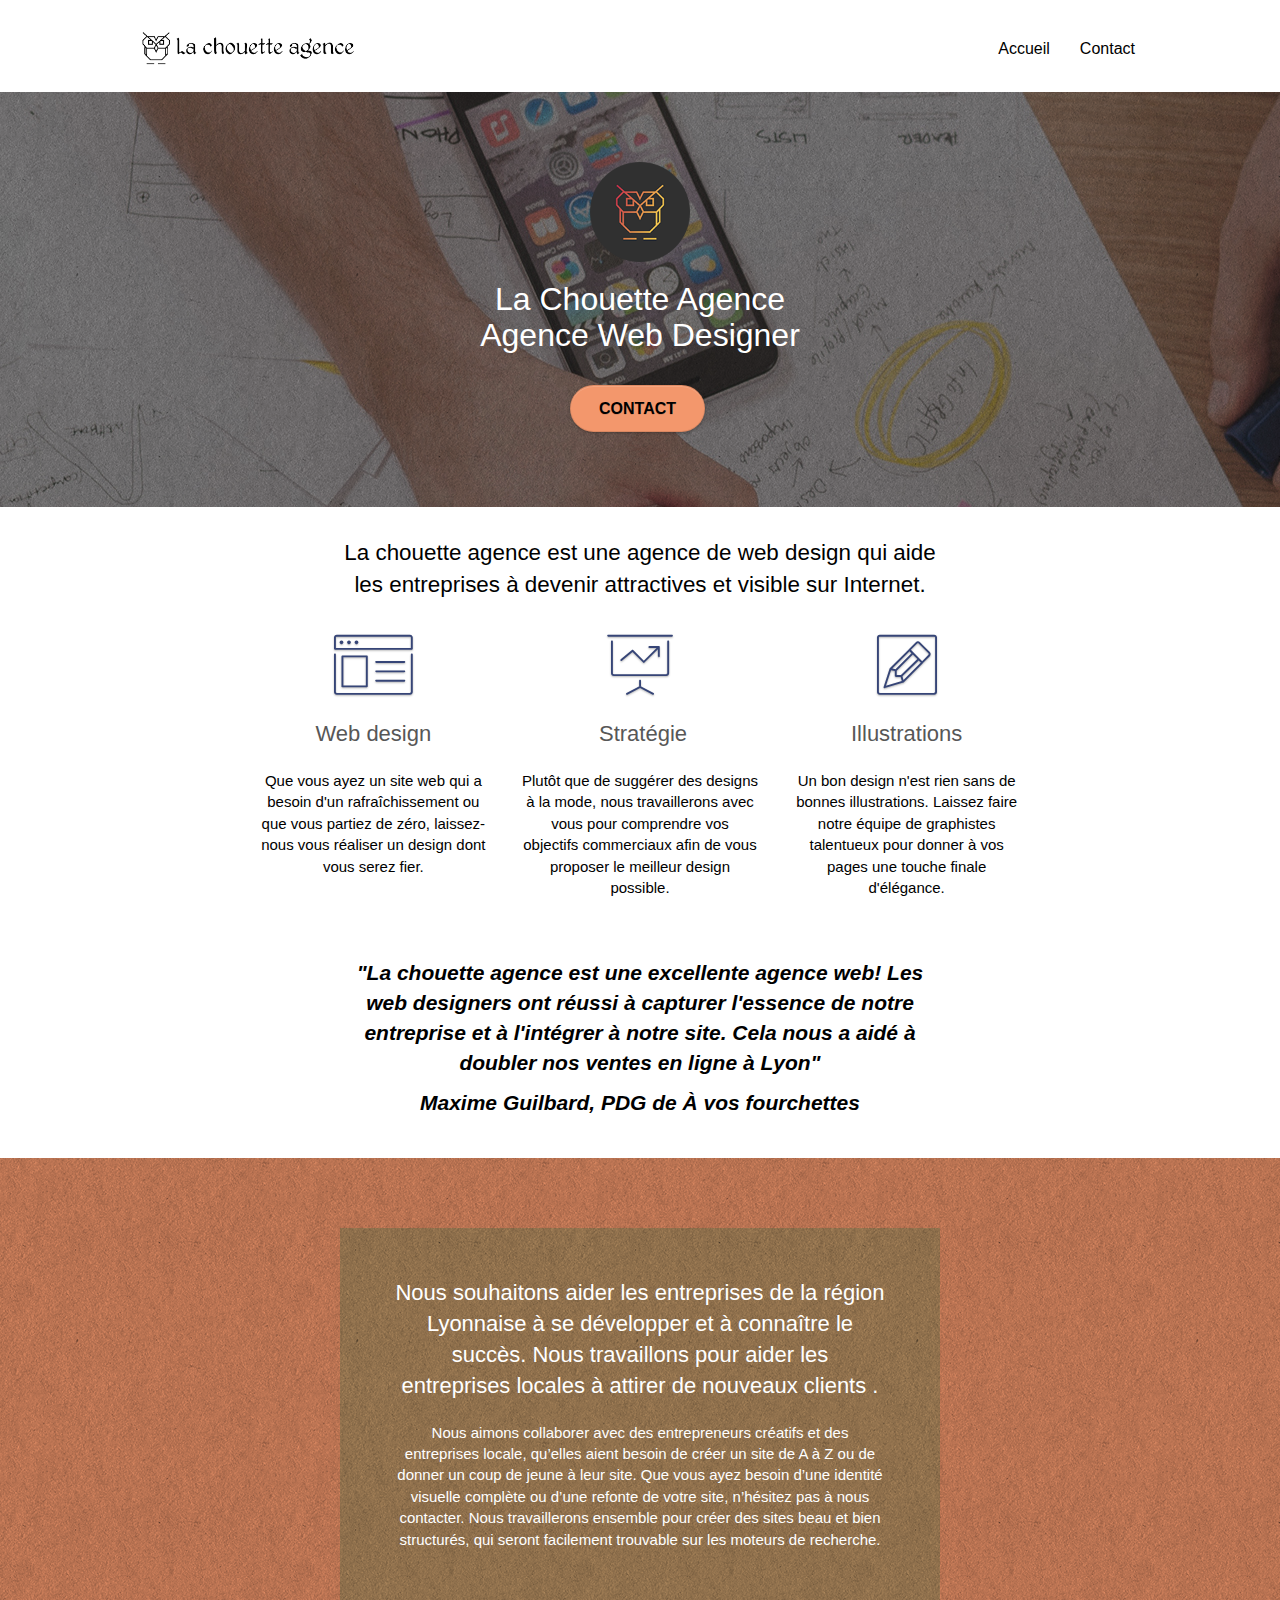
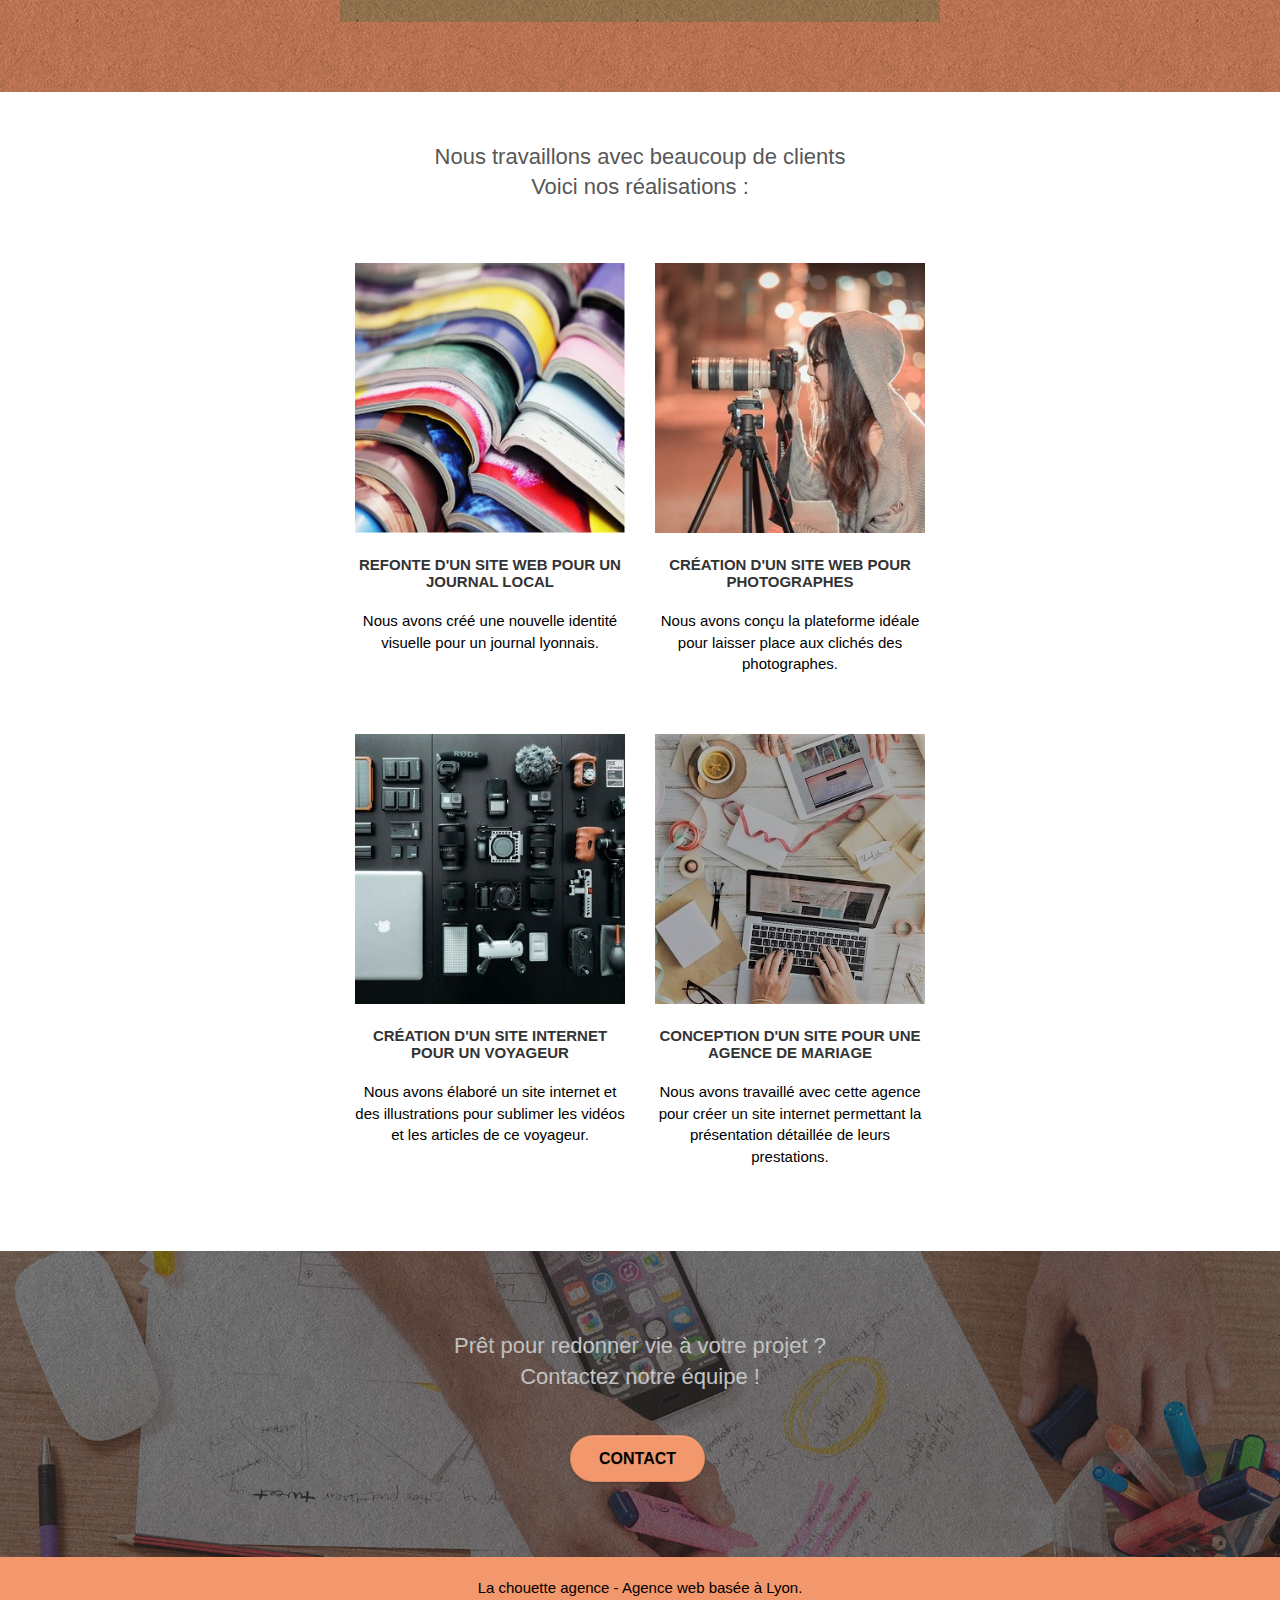
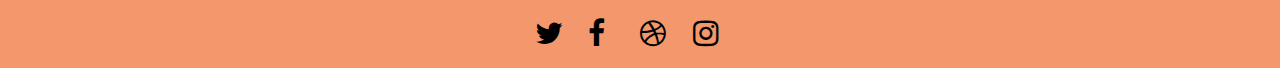
==== commit 62a56af9: "css + media queries" ====
--- a/index.html
+++ b/index.html
@@ -12,7 +12,10 @@
 	<link rel="stylesheet" type="text/css" href="./css/font-awesome.css">
 	<link rel="stylesheet" type="text/css" href="./css/et-line.css">
 	
-    
+    <meta property="og:title" content="facebook"/>
+	<meta name="twitter:card" content="twitter">
+
+
 	<script src="./js/jquery-2.1.0.js"></script>
 	<script src="./js/bootstrap.js"></script>
 	<script src="./js/blocs.js"></script>
@@ -34,15 +37,9 @@
 <!-- bloc-0 -->
 <div class="bloc bgc-white l-bloc " id="bloc-0">
 	<div class="container bloc-sm">
-
 		<nav class="navbar row">
 			<div class="navbar-header">
-				<div class="keywords" style="color:#cccccc;font-size:1px;">Agence web à paris, stratégie web, web design, illustrations, design de site web, site web, web, internet, site internet, site</div>
 				<a class="navbar-brand" href="index.html"><img src="img/la-chouette-agence.png" alt="paris web design logo agence web meilleure agence" height="40" /></a>
-				<div class="keywords" style="color:#cccccc;font-size:1px;">Agence web à paris, stratégie web, web design, illustrations, design de site web, site web, web, internet, site internet, site</div>
-				<button id="nav-toggle" type="button" class="ui-navbar-toggle navbar-toggle" data-toggle="collapse" data-target=".navbar-1">
-					<span class="sr-only">Toggle navigation</span><span class="icon-bar"></span><span class="icon-bar"></span><span class="icon-bar"></span>
-				</button>
 			</div>
 			<div class="collapse navbar-collapse navbar-1 special-dropdown-nav">
 				<ul class="site-navigation nav navbar-nav">
@@ -66,7 +63,8 @@
 			<div class="col-sm-12">
 				<img src="img/logo.png" class="center-block image-resize-mode" width="100" alt="La chouette agence, agence web paris, création logo paris" />
 				<h1 class="text-center hero-bloc-text tc-white ">
-					La chouette agence.
+					La Chouette Agence <br/>
+					Agence Web Designer
 				</h1>
 				<div class="text-center">
 					<a href="contact.html" class="btn btn-lg btn-clean btn-rd cta-hero btn-atomic-tangerine" id="cta-hero">Contact</a>
@@ -158,8 +156,9 @@
 	<div class="container bloc-md">
 		<div class="row">
 			<div class="col-sm-12 text-center">
-				<h2>La chouette agence est une agence de web design qui aide <br> 
-					les entreprises à devenir attractives et visibles sur Internet </h2>
+				<h2>Nous travaillons avec beaucoup de clients <br> 
+					Voici nos réalisations :  
+				</h2>
 			</div>
 		</div>
 		<div class="row tight-width-whitespace portfolio-row">
@@ -226,31 +225,30 @@
 	<div class="container bloc-sm">
 		<div class="row">
 			<div class="col-sm-12">
-				<p class="text-center white">
+				<p class="text-center">
 					La chouette agence - Agence web basée à Lyon.<br>
 				</p>
 				<div class="row row-no-gutters social">
 					<div class="col-sm-3">
 						<div class="text-center">
-							<a class="social" href="index.html"><span class="fa fa-twitter icon-md"></span></a>
-						</div>
-					</div>
-					<div class="col-sm-3">
-						<div class="text-center">
-							<a class="social" href="index.html"><span class="fa fa-facebook icon-md"></span></a>
-						</div>
-					</div>
-					<div class="col-sm-3">
-						<div class="text-center">
-							<a class="social" href="index.html"><span class="fa fa-dribbble icon-md"></span></a>
-						</div>
-					</div>
-					<div class="col-sm-3">
-						<div class="text-center">
-							<a class="social" href="index.html"><span class="fa fa-instagram icon-md"></span></a>
-						</div>
-					</div>
-					<div class="keywords" style="color:#F3976C;">Agence web à paris, stratégie web, web design, illustrations, design de site web, site web, web, internet, site internet, site</div>
+							<a class="social" href="https://twitter.com/?lang=fr"><span class="fa fa-twitter icon-md"></span></a>
+						</div>
+					</div>
+					<div class="col-sm-3">
+						<div class="text-center">
+							<a class="social" href="https://fr-fr.facebook.com/"><span class="fa fa-facebook icon-md"></span></a>
+						</div>
+					</div>
+					<div class="col-sm-3">
+						<div class="text-center">
+							<a class="social" href="https://dribbble.com/"><span class="fa fa-dribbble icon-md"></span></a>
+						</div>
+					</div>
+					<div class="col-sm-3">
+						<div class="text-center">
+							<a class="social" href="https://www.instagram.com/?hl=fr"><span class="fa fa-instagram icon-md"></span></a>
+						</div>
+					</div>
 				</div>
 			</div>
 		</div>
--- a/style.css
+++ b/style.css
@@ -7,8 +7,7 @@
     -moz-osx-font-smoothing: grayscale;
 }
 
-a,
-button {
+a,button {
     transition: all .3s ease-in-out;
     outline: none!important;
 }
@@ -45,22 +44,19 @@
 }
 
 .bloc-lg {
-    padding: 100px 50px;
+    padding: 70px 50px;
 }
 
 .bloc-md {
-    padding: 50px;
+    padding: 30px;
+}
+
+.bloc-md .col-sm-12 p {
+    font-size: 1.6em;
 }
 
 .bloc-sm {
     padding: 20px 50px;
-}
-
-.bg-center,.bg-l-edge,.bg-r-edge,.bg-t-edge,.bg-b-edge,.bg-tl-edge,.bg-bl-edge,.bg-tr-edge,.bg-br-edge,.bg-repeat {
-    -webkit-background-size: auto!important;
-    -moz-background-size: auto!important;
-    -o-background-size: auto!important;
-    background-size: auto!important;
 }
 
 .bg-repeat {
@@ -90,109 +86,18 @@
     background-attachment: fixed;
 }
 
-.d-bloc {
-    color: rgba(255, 255, 255, .7);
-}
-
-.d-bloc button:hover {
-    color: rgba(255, 255, 255, .9);
-}
-
-.d-bloc .icon-round,.d-bloc .icon-square,.d-bloc .icon-rounded,.d-bloc .icon-semi-rounded-a,.d-bloc .icon-semi-rounded-b {
-    border-color: rgba(255, 255, 255, .9);
-}
-
-.d-bloc .divider-h span {
-    border-color: rgba(255, 255, 255, .2);
-}
-
-.d-bloc .a-btn,.d-bloc .navbar a,.d-bloc .navbar-brand,.d-bloc a .icon-sm,.d-bloc a .icon-md,.d-bloc a .icon-lg,.d-bloc a .icon-xl,.d-bloc h1 a,.d-bloc h2 a,.d-bloc h3 a,.d-bloc h4 a,.d-bloc h5 a,.d-bloc h6 a,.d-bloc p a {
-    color: rgba(255, 255, 255, .6);
-}
-
-.d-bloc .a-btn:hover,.d-bloc .navbar a:hover,.d-bloc .navbar-brand:hover,.d-bloc a:hover .icon-sm,.d-bloc a:hover .icon-md,.d-bloc a:hover .icon-lg,.d-bloc a:hover .icon-xl,.d-bloc h1 a:hover,.d-bloc h2 a:hover,.d-bloc h3 a:hover,.d-bloc h4 a:hover,.d-bloc h5 a:hover,.d-bloc h6 a:hover,.d-bloc p a:hover {
-    color: rgba(255, 255, 255, 1);
-}
-
-.d-bloc .navbar-toggle .icon-bar {
-    background: rgba(255, 255, 255, 1);
-}
-
-.d-bloc .btn-wire,.d-bloc .btn-wire:hover {
-    color: rgba(255, 255, 255, 1);
-    border-color: rgba(255, 255, 255, 1);
-}
-
-.d-bloc .panel {
-    color: rgba(0, 0, 0, .5);
-}
-
-.d-bloc .panel button:hover {
-    color: rgba(0, 0, 0, .7);
-}
-
-.d-bloc .panel icon {
-    border-color: rgba(0, 0, 0, .7);
-}
-
-.d-bloc .panel .divider-h span {
-    border-color: rgba(0, 0, 0, .1);
-}
-
-.d-bloc .panel .a-btn {
-    color: rgba(0, 0, 0, .6);
-}
-
-.d-bloc .panel .a-btn:hover {
-    color: rgba(0, 0, 0, 1);
-}
-
-.d-bloc .panel .btn-wire,.d-bloc .panel .btn-wire:hover {
-    color: rgba(0, 0, 0, .7);
-    border-color: rgba(0, 0, 0, .3);
-}
-
-.d-bloc .panel,
-.l-bloc {
-    color: rgba(0, 0, 0, .5);
-}
-
-.d-bloc .panel button:hover,
-.l-bloc button:hover {
-    color: rgba(0, 0, 0, .7);
-}
-
-.l-bloc .icon-round,.l-bloc .icon-square,.l-bloc .icon-rounded,.l-bloc .icon-semi-rounded-a,.l-bloc .icon-semi-rounded-b {
-    border-color: rgba(0, 0, 0, .7);
-}
-
-.d-bloc .panel .divider-h span,.l-bloc .divider-h span {
-    border-color: rgba(0, 0, 0, .1);
-}
-
-.d-bloc .panel .a-btn,.l-bloc .a-btn,.l-bloc .navbar a,.l-bloc .navbar-brand,.l-bloc a .icon-sm,.l-bloc a .icon-md,.l-bloc a .icon-lg,.l-bloc a .icon-xl,.l-bloc h1 a,.l-bloc h2 a,.l-bloc h3 a,.l-bloc h4 a,.l-bloc h5 a,.l-bloc h6 a,.l-bloc p a {
-    color: rgba(0, 0, 0, .6);
-}
-
-.d-bloc .panel .a-btn:hover,.l-bloc .a-btn:hover,.l-bloc .navbar a:hover,.l-bloc .navbar-brand:hover,.l-bloc a:hover .icon-sm,.l-bloc a:hover .icon-md,.l-bloc a:hover .icon-lg,.l-bloc a:hover .icon-xl,.l-bloc h1 a:hover,.l-bloc h2 a:hover,.l-bloc h3 a:hover,.l-bloc h4 a:hover,.l-bloc h5 a:hover,.l-bloc h6 a:hover,.l-bloc p a:hover {
-    color: rgba(0, 0, 0, 1);
-}
-
-.l-bloc .navbar-toggle .icon-bar {
-    color: rgba(0, 0, 0, .6);
-}
-
-.d-bloc .panel .btn-wire,.d-bloc .panel .btn-wire:hover,.l-bloc .btn-wire,.l-bloc .btn-wire:hover {
-    color: rgba(0, 0, 0, .7);
-    border-color: rgba(0, 0, 0, .3);
-}
-
 .voffset {
     margin-top: 30px;
 }
 
 .voffset-lg {
-    margin-top: 80px;
+    margin-top: 50px;
+}
+
+.voffset p {
+    font-style: italic;
+    font-size: 1.5em;
+    font-weight: 600;
 }
 
 .row-no-gutters {
@@ -290,7 +195,7 @@
         transform: translate(0, -50%);
         -webkit-transform: translateY(-50%);
     }
-    .nav > li .dropdown-menu a,    .nav > li .dropdown-menu a:hover {
+    .nav > li .dropdown-menu a,.nav > li .dropdown-menu a:hover {
         color: #484848;
     }
     .nav-invert .site-navigation {
@@ -303,7 +208,7 @@
     .nav-center .navbar-header {
         width: 100%;
     }
-    .nav-center .navbar-header,    .nav-center .navbar-brand,    .nav-center .nav > li {
+    .nav-center .navbar-header,.nav-center .navbar-brand,.nav-center .nav > li {
         float: none;
         display: inline-block;
     }
@@ -421,6 +326,11 @@
 .form-control {
     border-color: rgba(0, 0, 0, .1);
     box-shadow: none;
+    width: 90%;
+    min-height: 25px;
+    margin: 5px 5px 15px 2px;
+    border-radius: 5px;
+    padding-left: 10px;
 }
 
 .scrollToTop {
@@ -518,8 +428,7 @@
     color: #FFF;
 }
 
-.next-lightbox,
-.prev-lightbox {
+.next-lightbox,.prev-lightbox {
     font-size: 20px;
     color: rgba(255, 255, 255, .9);
     background: rgba(0, 0, 0, .5);
@@ -550,19 +459,16 @@
     background: none;
 }
 
-h1,
-h2,
-h3,
-h4,
-h5,
-h6,
-p,
-label,
-.btn,
-a {
+h1,h2,h3,label,.btn {
     font-family: "helvetica";
     font-weight: 400;
     color: #575757!important;
+}
+
+p,a {
+    font-family: "helvetica";
+    font-weight: 400;
+    color: #000000!important;
 }
 
 .container {
@@ -588,7 +494,7 @@
 }
 
 p {
-    font-size: 11px;
+    font-size: 15px;
 }
 
 .tight-width-whitespace {
@@ -611,8 +517,11 @@
 }
 
 .social {
-    max-width: 400px;
+    display: flex;
+    flex-wrap: wrap;
+    width: 15em;
     margin: auto auto auto auto;
+    padding-top: 5px;
 }
 
 h2 {
@@ -637,9 +546,6 @@
     color: #333333!important;
 }
 
-h4 {
-    color: #333333!important;
-}
 
 .icons {
     margin-bottom: 14px;
@@ -686,16 +592,16 @@
 }
 
 .tc-white {
-    color: #F3976C!important;
+    color: white!important;
 }
 
 .btn-atomic-tangerine {
     background: #F3976C;
-    color: #FFFFFF!important;
+    color: #000000!important;
 }
 
 .btn-atomic-tangerine:hover {
-    background: #c27956!important;
+    background: #a9603d;
     color: #FFFFFF!important;
 }
 
@@ -712,7 +618,7 @@
 }
 
 .ltc-atomic-tangerine:hover {
-    color: #c27956!important;
+    color: #a9603d!important;
 }
 
 .icon-dark-slate-blue {
@@ -733,7 +639,7 @@
 }
 
 .bg-presentation {
-    background-image: url("img/image-de-presentation.bmp");
+    background-image: url("img/image-de-presentation.jpg");
 }
 
 @media (max-width: 1024px) {
@@ -741,10 +647,7 @@
         padding-left: 20px;
         padding-right: 20px;
     }
-    .bloc.full-width-bloc,
-    .bloc-tile-2.full-width-bloc .container,
-    .bloc-tile-3.full-width-bloc .container,
-    .bloc-tile-4.full-width-bloc .container {
+    .bloc.full-width-bloc,.bloc-tile-2.full-width-bloc .container,.bloc-tile-3.full-width-bloc .container,.bloc-tile-4.full-width-bloc .container {
         padding-left: 0;
         padding-right: 0;
     }
@@ -759,13 +662,13 @@
     }
 }
 
-@media only screen and (min-device-width: 768px) and (max-device-width: 1024px) and (orientation: landscape) {
+@media only screen and (min-width: 768px) and (max-width: 1024px) and (orientation: landscape) {
     .b-parallax {
         background-attachment: scroll;
     }
 }
 
-@media only screen and (min-device-width: 1024px) and (max-device-width: 1366px) and (-webkit-min-device-pixel-ratio: 1.5) {
+@media only screen and (min-width: 1024px) and (max-width: 1366px) and (-webkit-min-device-pixel-ratio: 1.5) {
     .b-parallax {
         background-attachment: scroll;
     }
@@ -775,28 +678,28 @@
     .container {
         width: 100%;
     }
+    .form-control {
+        width: 80%;
+    }
     .b-parallax {
         background-attachment: scroll;
     }
-    .page-container,
-    #hero-bloc {
+    .page-container,#hero-bloc {
         overflow-x: hidden;
         position: relative;
     }
     .bloc {
-        padding-left: constant(safe-area-inset-left);
-        padding-right: constant(safe-area-inset-right);
-    }
-    .bloc-group,
-    .bloc-group .bloc {
+        padding-left: 0;
+        padding-right: 0;
+    }
+    .bloc-group,.bloc-group .bloc {
         display: block;
         width: 100%;
     }
-    .bloc-fill-screen .fill-bloc-top-edge,
-    .bloc-fill-screen .fill-bloc-bottom-edge {
+    .bloc-fill-screen .fill-bloc-top-edge,.bloc-fill-screen .fill-bloc-bottom-edge {
         padding: 0 20px;
-        padding-left: constant(safe-area-inset-left);
-        padding-right: constant(safe-area-inset-right);
+        padding-left: 20px;
+        padding-right: 20px;
     }
 }
 
@@ -805,14 +708,7 @@
         overflow-x: hidden;
         position: relative;
     }
-    h1,
-    h2,
-    h3,
-    h4,
-    h5,
-    h6,
-    p,
-    #disqus_thread {
+    h1,h2,h3,p,#disqus_thread {
         padding-left: 10px!important;
         padding-right: 10px!important;
     }
@@ -888,21 +784,14 @@
         padding-left: 0;
         padding-right: 0;
     }
-    .bloc-xxl,
-    .bloc-xl,
-    .bloc-lg {
+    .bloc-xxl,.bloc-xl,.bloc-lg {
         padding: 40px 0;
     }
-    .bloc-sm,
-    .bloc-md {
+    .bloc-sm,.bloc-md {
         padding-left: 0;
         padding-right: 0;
     }
-    .bloc-tile-2 .container,
-    .bloc-tile-3 .container,
-    .bloc-tile-4 .container,
-    .bloc-fill-screen .fill-bloc-top-edge,
-    .bloc-fill-screen .fill-bloc-bottom-edge {
+    .bloc-tile-2 .container,.bloc-tile-3 .container,.bloc-tile-4 .container,.bloc-fill-screen .fill-bloc-top-edge,.bloc-fill-screen .fill-bloc-bottom-edge {
         padding-left: 0;
         padding-right: 0;
     }
@@ -937,6 +826,15 @@
         width: 180px;
         height: 320px;
     }
+    .portfolio-row img{
+        width: 100%;
+        height: 20em;
+    }
+    .bloc .bloc-sm .row .social{
+        flex-wrap: nowrap;
+        justify-content: space-around;
+        width: 50%;
+    }
 }
 
 @media (max-width: 400px) {
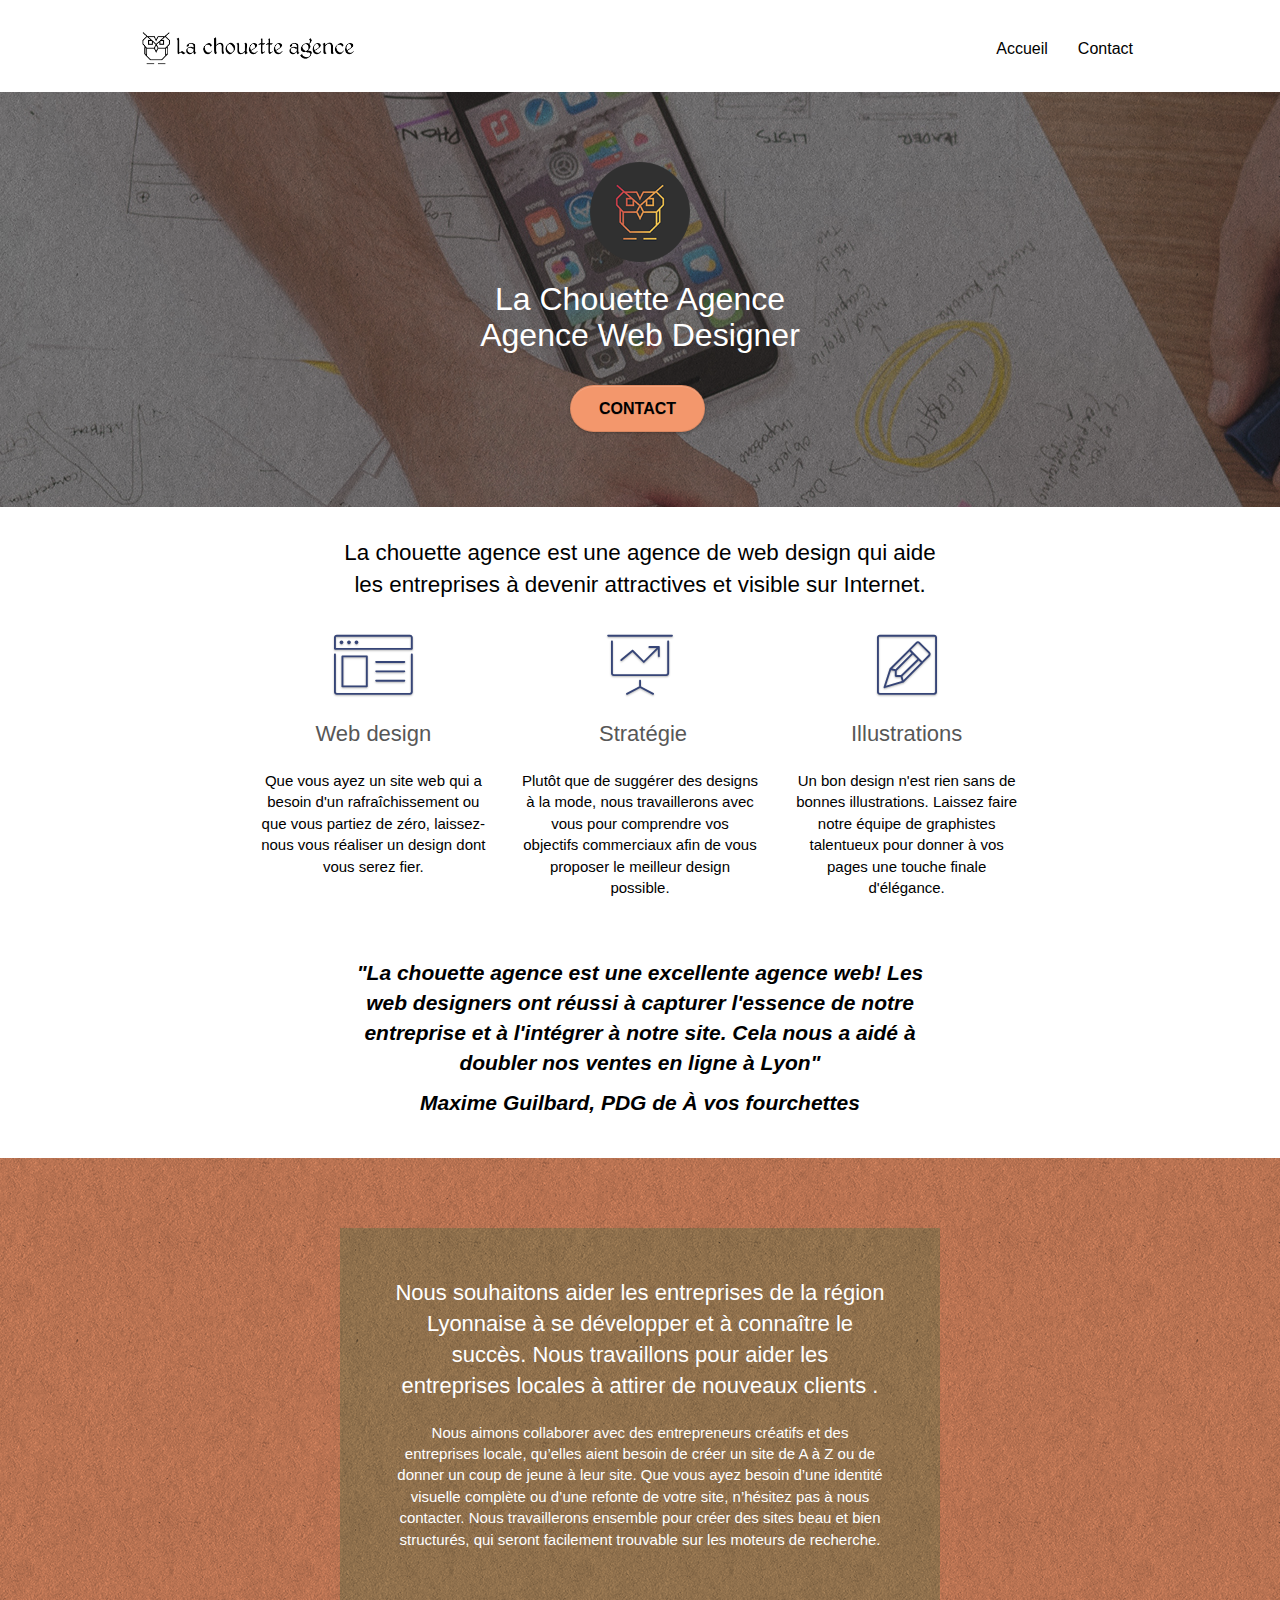
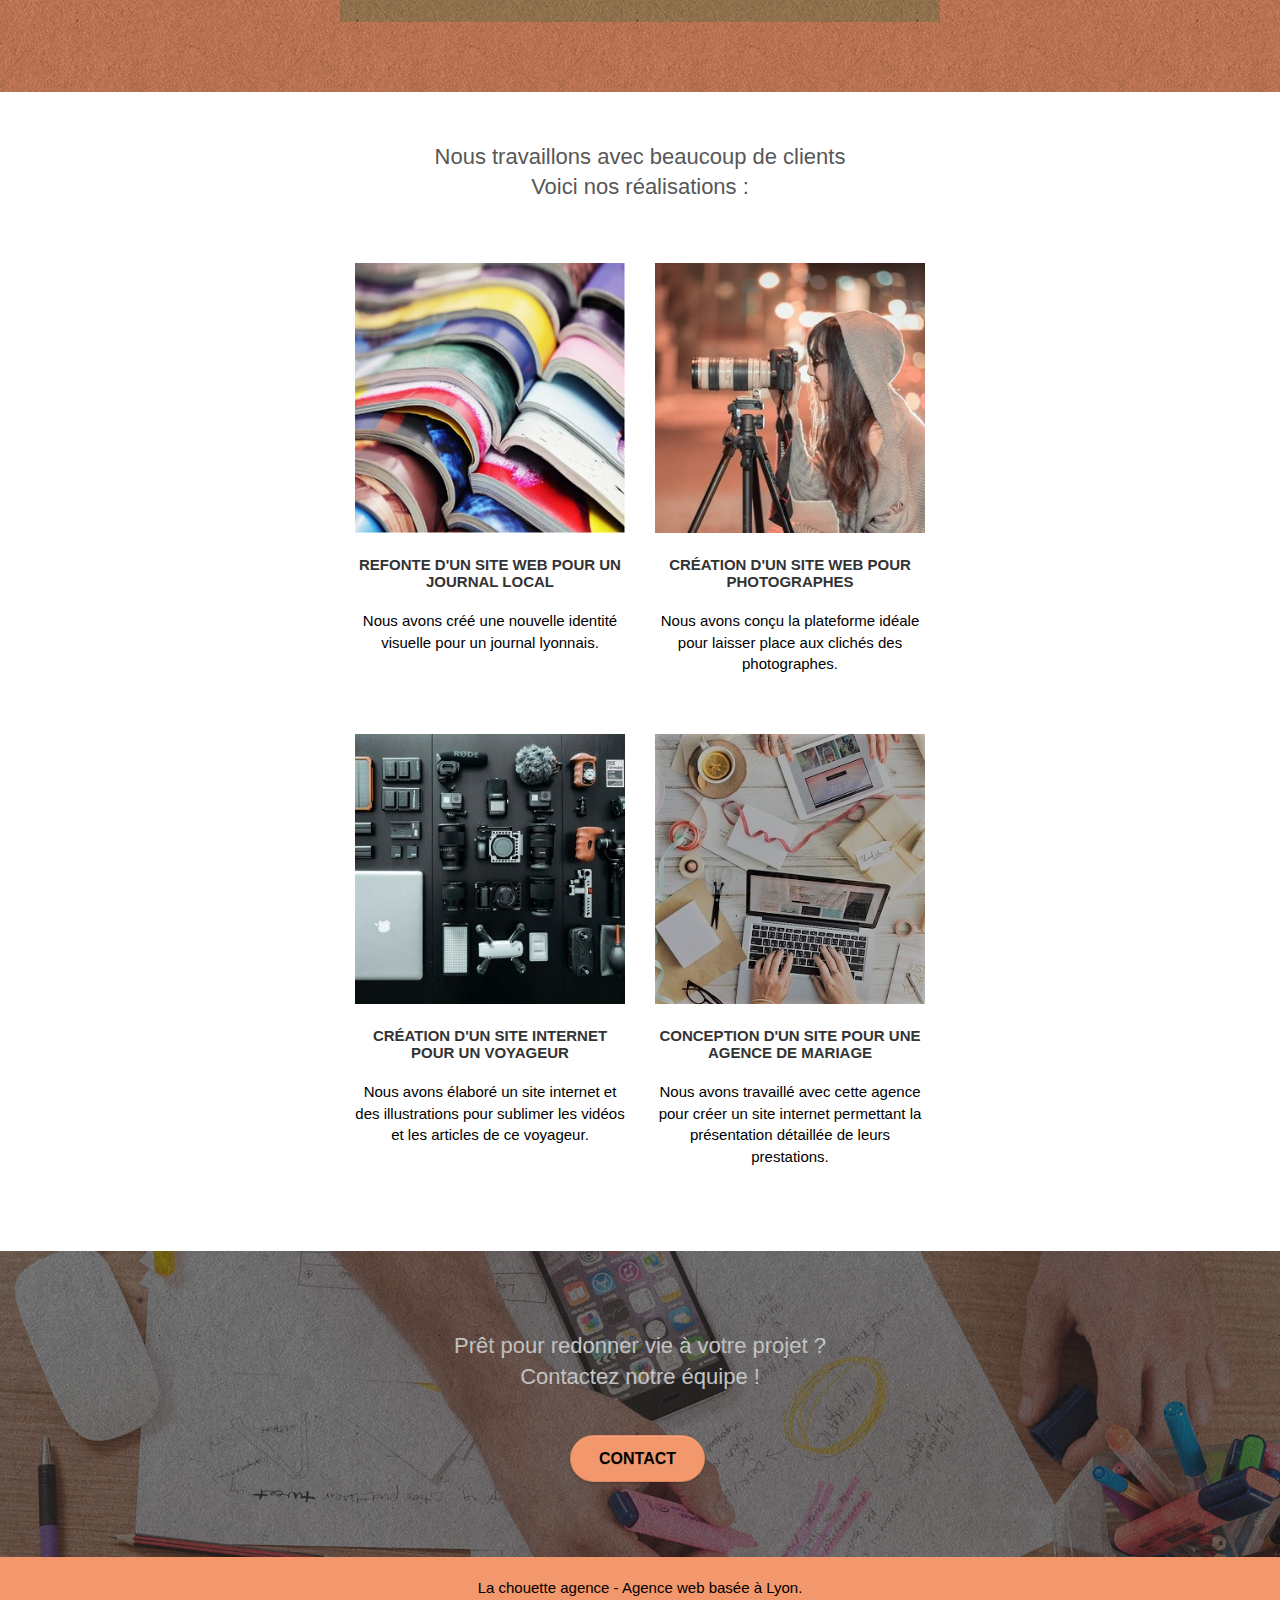
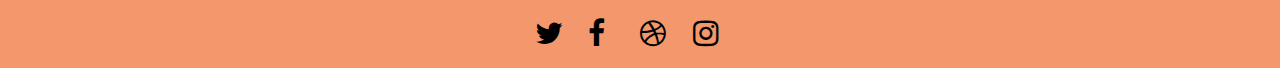
==== commit 915f461c: "finition projet" ====
--- a/index.html
+++ b/index.html
@@ -15,7 +15,6 @@
     <meta property="og:title" content="facebook"/>
 	<meta name="twitter:card" content="twitter">
 
-
 	<script src="./js/jquery-2.1.0.js"></script>
 	<script src="./js/bootstrap.js"></script>
 	<script src="./js/blocs.js"></script>
@@ -40,6 +39,9 @@
 		<nav class="navbar row">
 			<div class="navbar-header">
 				<a class="navbar-brand" href="index.html"><img src="img/la-chouette-agence.png" alt="paris web design logo agence web meilleure agence" height="40" /></a>
+				<button id="nav-toggle" type="button" class="ui-navbar-toggle navbar-toggle" data-toggle="collapse" data-target=".navbar-1">
+					<span class="sr-only">Toggle navigation</span><span class="icon-bar"></span><span class="icon-bar"></span><span class="icon-bar"></span>
+				</button>
 			</div>
 			<div class="collapse navbar-collapse navbar-1 special-dropdown-nav">
 				<ul class="site-navigation nav navbar-nav">
--- a/style.css
+++ b/style.css
@@ -144,9 +144,24 @@
 
 .navbar .nav {
     padding-top: 2px;
-    margin-right: -16px;
-    float: right;
+    margin-right: -1em;
     z-index: 1;
+}
+
+.nav-contact .navcontact {
+    margin-right: 10em;
+    list-style: none;
+    font-size: 16px;
+}
+
+.nav-contact .navcontact a {
+  
+    text-decoration: none;
+    padding: 1em;
+}
+
+.nav-contact .navcontact li {
+    padding-bottom: 3em;
 }
 
 .nav > li {
@@ -324,9 +339,9 @@
 }
 
 .form-control {
-    border-color: rgba(0, 0, 0, .1);
+    border-color: rgba(0, 0, 0, 0.2em);
     box-shadow: none;
-    width: 90%;
+    width: 100%;
     min-height: 25px;
     margin: 5px 5px 15px 2px;
     border-radius: 5px;
@@ -475,6 +490,13 @@
     max-width: 1000px;
 }
 
+.container .row .sn-7 p{
+    text-align: center;
+    padding-top: 1em;
+    padding-left: 2em;
+    font-size: 20px;
+}
+
 .hero-bloc-text {
     font-size: 38px;
 }
@@ -514,6 +536,7 @@
     padding: 12px 28px 12px 28px;
     font-size: 16px;
     font-weight: 700;
+    cursor: pointer;
 }
 
 .social {
@@ -523,7 +546,6 @@
     margin: auto auto auto auto;
     padding-top: 5px;
 }
-
 h2 {
     font-size: 22px;
     line-height: 1.4em;
@@ -546,7 +568,6 @@
     color: #333333!important;
 }
 
-
 .icons {
     margin-bottom: 14px;
     margin-top: 24px;
@@ -642,15 +663,20 @@
     background-image: url("img/image-de-presentation.jpg");
 }
 
-@media (max-width: 1024px) {
+@media (max-width: 1024px){
     .bloc {
-        padding-left: 20px;
+        padding-left: 40px;
         padding-right: 20px;
     }
     .bloc.full-width-bloc,.bloc-tile-2.full-width-bloc .container,.bloc-tile-3.full-width-bloc .container,.bloc-tile-4.full-width-bloc .container {
         padding-left: 0;
         padding-right: 0;
     }
+    .navbar .nav {
+        padding-top: 2px;
+        margin-right: 2em;
+        z-index: 1;
+    }
 }
 
 @media (max-width: 992px) and (min-width: 768px) {
@@ -679,7 +705,7 @@
         width: 100%;
     }
     .form-control {
-        width: 80%;
+        width: 100%;
     }
     .b-parallax {
         background-attachment: scroll;
@@ -689,8 +715,8 @@
         position: relative;
     }
     .bloc {
-        padding-left: 0;
-        padding-right: 0;
+        padding-left: 40px;
+        padding-right: 20px;
     }
     .bloc-group,.bloc-group .bloc {
         display: block;
